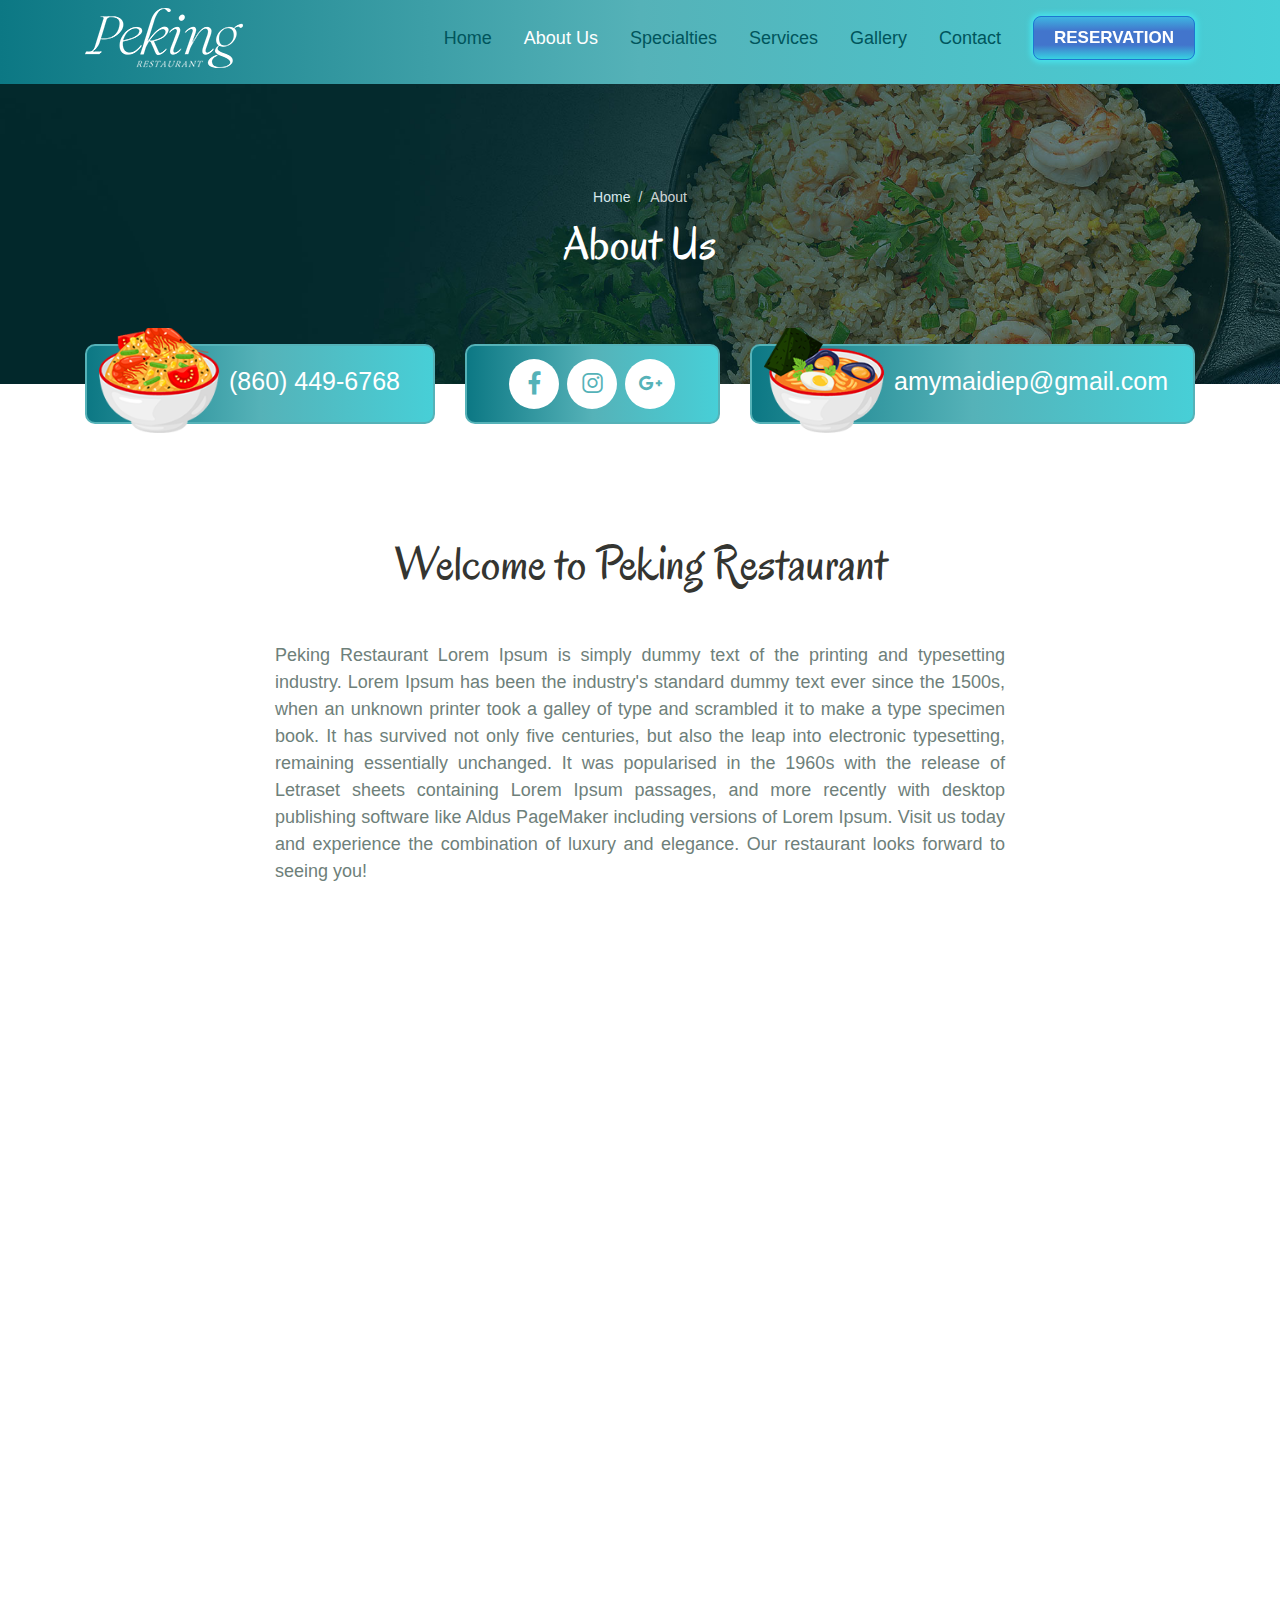
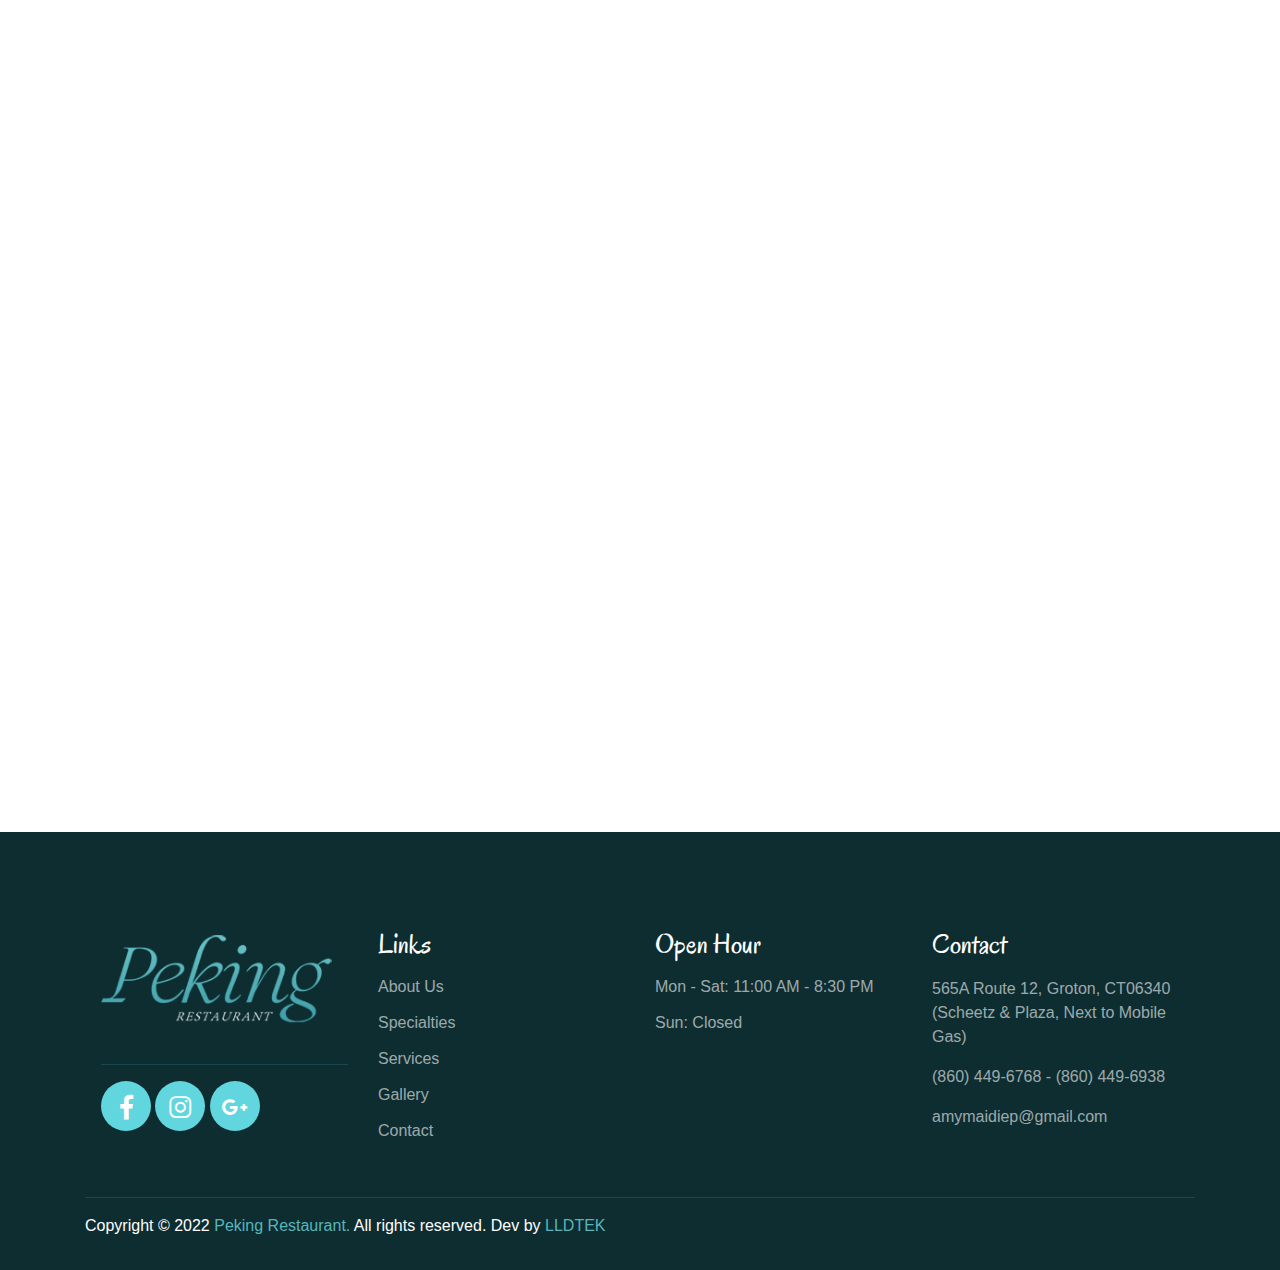
==== about.html @ 6c257a08 "asd" ====
<!DOCTYPE html>
<html lang="en">
<head>
  <meta charset="UTF-8">
  <meta name="viewport" content="width=device-width, initial-scale=1.0">

  <meta http-equiv="X-UA-Compatible" content="ie=edge">

  <meta name="copyright" content="MACode ID, https://macodeid.com/">

  <title>Peking Restaurant | About Us</title>

  <link rel="icon" href="img/favicon.ico">

  <link rel="stylesheet" href="css/maicons.css">

  <link rel="stylesheet" href="css/bootstrap.css">

  <link rel="stylesheet" href="vendor/owl-carousel/css/owl.carousel.css">

  <link rel="stylesheet" href="vendor/animate/animate.css">
  <link rel="stylesheet" href="css/hover.css">

  <link rel="stylesheet" href="css/theme.css">
  <link rel="preconnect" href="https://fonts.googleapis.com">
  <link rel="preconnect" href="https://fonts.gstatic.com" crossorigin>
  <link href="https://fonts.googleapis.com/css2?family=Oregano&display=swap" rel="stylesheet">
</head>
<body>

  <!-- Back to top button -->
  <div class="back-to-top"></div>

  <nav class="navbar navbar-expand-lg navbar-light shadow-sm pb-3">
    <div class="container">
      <a href="index.html"><img src="img/peking-restaurant-logo-white.png" alt="Peking Restaurant"></a>
      <a class="navbar-brand" href="index.html">
      </a>
    
      <button class="navbar-toggler" type="button" data-toggle="collapse" data-target="#navbarSupport" aria-controls="navbarSupport" aria-expanded="false" aria-label="Toggle navigation">
        <span class="navbar-toggler-icon"></span>
      </button>
    
      <div class="collapse navbar-collapse" id="navbarSupport">
        <ul class="navbar-nav ml-auto">
          <li class="nav-item">
            <a class="nav-link" href="index.html">Home</a>
          </li>
          <li class="nav-item active">
            <a class="nav-link" href="about.html">About Us</a>
          </li>
          <li class="nav-item">
            <a class="nav-link" href="specialties.html">Specialties</a>
          </li>
          <li class="nav-item">
            <a class="nav-link" href="services.html">Services</a>
          </li>
          <li class="nav-item">
            <a class="nav-link" href="gallery.html">Gallery</a>
          </li>
          <li class="nav-item">
            <a class="nav-link" href="contact.html">Contact</a>
          </li>
          <li class="nav-item">
            <a class="btn btn-primary ml-lg-3 btn-reservation hvr-wobble-horizontal" target=_blank href="https://www.lldtek.com/salon/appt/NDI4MzJ8cGVraW5nNTY1fENUXzA3NjQ5fDZkMTMyYmRmN2UxN2YzOTNlZGRhMjU0NjhmMDZjYzMy">Reservation</a>
          </li>
        </ul>
      </div> <!-- .navbar-collapse -->
    </div> <!-- .container -->
  </nav>

  <div class="page-banner overlay-dark bg-image" style="background-image: url(img/home/marvelous-nails-spa-banner-02.jpg);">
    <div class="banner-section">
      <div class="container text-center wow fadeInUp">
        <nav aria-label="Breadcrumb">
          <ol class="breadcrumb breadcrumb-dark bg-transparent justify-content-center py-0 mb-2">
            <li class="breadcrumb-item"><a href="index.html">Home</a></li>
            <li class="breadcrumb-item active" aria-current="page">About</li>
          </ol>
        </nav>
        <h1 class="font-weight-normal">About Us</h1>
      </div> <!-- .container -->
    </div> <!-- .banner-section -->
  </div> <!-- .page-banner -->

  <div class="bg-light">
    <div class="page-section py-3 mt-md-n5 custom-index">
      <div class="container p-3 p-md-0">
        <div class="row justify-content-center m-0">
          <div class="col-md-4 mb-3">
            <div class="card-service wow fadeInUp" style="visibility: visible; animation-name: fadeInUp;">
              <div class="circle-shape bg-green text-color no-background phone-circle">
                <!--<span class="mai-call"></span>-->
                <img src="img/home/icon-03.png" alt="">
              </div>
              <p>(860) 449-6768</p>
              <!--<div class="row">-->
              <!--<p>(860) 449-6768</p>-->
              <!--</div>-->
          
            </div>
          </div>
        
          <div class="col-md-3 social-media mb-3">
            <div class="card-service wow fadeInUp" style="visibility: visible; animation-name: fadeInUp;">
              <a href="https://www.facebook.com/pekingrestaurant06340" class="facebook" target="_blank">
                <div class="circle-shape bg-green text-color mr-2 mr-lg-2">
                  <span class="mai-logo-facebook-f"></span>
                </div>
              </a>
              <a href="https://www.instagram.com/peking_restaurant_06340/" class="instagram" target="_blank">
                <div class="circle-shape bg-green text-color mr-2 mr-lg-2">
                  <span class="mai-logo-instagram"></span>
                </div>
              </a>
              <a href="https://goo.gl/maps/7zcLcBK9V16VKU9q6" class="google" target="_blank">
                <div class="circle-shape bg-green text-color">
                  <span class="mai-logo-google"></span>
                </div>
              </a>
            </div>
          </div>
          <div class="col-md-5 mb-3">
            <div class="card-service wow fadeInUp" style="visibility: visible; animation-name: fadeInUp;">
              <div class="circle-shape bg-green text-color no-background email-circle">
                <!--<span class="mai-mail"></span>-->
                <img src="img/home/icon-05.png" alt="">
              </div>
              <p>amymaidiep@gmail.com</p>
            </div>
          </div>
        </div>
      </div>
    </div>
  
    <div class="page-section">
      <div class="container">
        <div class="row justify-content-center">
          <div class="col-lg-8 wow fadeInUp">
            <h1 class="text-center mb-5">Welcome to Peking Restaurant</h1>
            <div class="text-lg">
              <p class="text-grey mb-4 text-justify">
                Peking Restaurant Lorem Ipsum is simply dummy text of the printing and typesetting industry. Lorem Ipsum has been the industry's standard dummy text ever since the 1500s, when an unknown printer took a galley of type and scrambled it to make a type specimen book. It has survived not only five centuries, but also the leap into electronic typesetting, remaining essentially unchanged. It was popularised in the 1960s with the release of Letraset sheets containing Lorem Ipsum passages, and more recently with desktop publishing software like Aldus PageMaker including versions of Lorem Ipsum.
  
                Visit us today and experience the combination of luxury and elegance. Our restaurant looks forward to seeing you!
              </p>
            </div>
          </div>
          <div class="col-lg-10 mt-5">
            <h1 class="text-center wow fadeInUp">Specialties</h1>
            <img class="m-auto d-block wow fadeInUp" src="img/bg-floral-title.png" alt="">
            <div class="row justify-content-center mt-4">
              <div class="col-md-6 col-lg-4 py-3 wow zoomIn">
                <div class="card-doctor">
                  <div class="header">
                    <img src="img/home/peking-restaurant-specialties-01.jpg" alt="Peking Restaurant 09">
                    <div class="meta">
                      <a target=_blank href="https://www.facebook.com/pekingrestaurant06340"><span class="mai-logo-facebook-f"></span></a>
                      <a target=_blank href="https://www.instagram.com/peking_restaurant_06340/"><span class="mai-logo-instagram"></span></a>
                      <a target=_blank href="https://goo.gl/maps/7zcLcBK9V16VKU9q6"><span class="mai-logo-google"></span></a>
                    </div>
                  </div>
                </div>
              </div>
              <div class="col-md-6 col-lg-4 py-3 wow zoomIn">
                <div class="card-doctor">
                  <div class="header">
                    <img src="img/home/peking-restaurant-specialties-02.jpg" alt="Peking Restaurant 09">
                    <div class="meta">
                      <a target=_blank href="https://www.facebook.com/pekingrestaurant06340"><span class="mai-logo-facebook-f"></span></a>
                      <a target=_blank href="https://www.instagram.com/peking_restaurant_06340/"><span class="mai-logo-instagram"></span></a>
                      <a target=_blank href="https://goo.gl/maps/7zcLcBK9V16VKU9q6"><span class="mai-logo-google"></span></a>
                    </div>
                  </div>
                </div>
              </div>
              <div class="col-md-6 col-lg-4 py-3 wow zoomIn">
                <div class="card-doctor">
                  <div class="header">
                    <img src="img/home/peking-restaurant-specialties-03.jpg" alt="Peking Restaurant 09">
                    <div class="meta">
                      <a target=_blank href="https://www.facebook.com/pekingrestaurant06340"><span class="mai-logo-facebook-f"></span></a>
                      <a target=_blank href="https://www.instagram.com/peking_restaurant_06340/"><span class="mai-logo-instagram"></span></a>
                      <a target=_blank href="https://goo.gl/maps/7zcLcBK9V16VKU9q6"><span class="mai-logo-google"></span></a>
                    </div>
                  </div>
                </div>
              </div>
              <div class="col-md-6 col-lg-4 wow zoomIn">
                <div class="card-doctor">
                  <div class="header">
                    <img src="img/home/peking-restaurant-specialties-04.jpg" alt="Peking Restaurant">
                    <div class="meta">
                      <a target=_blank href="https://www.facebook.com/pekingrestaurant06340"><span class="mai-logo-facebook-f"></span></a>
                      <a target=_blank href="https://www.instagram.com/peking_restaurant_06340/"><span class="mai-logo-instagram"></span></a>
                      <a target=_blank href="https://goo.gl/maps/7zcLcBK9V16VKU9q6"><span class="mai-logo-google"></span></a>
                    </div>
                  </div>
                </div>
              </div>
              <div class="col-md-6 col-lg-4 wow zoomIn">
                <div class="card-doctor">
                  <div class="header">
                    <img src="img/home/peking-restaurant-specialties-05.jpg" alt="Peking Restaurant">
                    <div class="meta">
                      <a target=_blank href="https://www.facebook.com/pekingrestaurant06340"><span class="mai-logo-facebook-f"></span></a>
                      <a target=_blank href="https://www.instagram.com/peking_restaurant_06340/"><span class="mai-logo-instagram"></span></a>
                      <a target=_blank href="https://goo.gl/maps/7zcLcBK9V16VKU9q6"><span class="mai-logo-google"></span></a>
                    </div>
                  </div>
                </div>
              </div>
              <div class="col-md-6 col-lg-4 wow zoomIn">
                <div class="card-doctor">
                  <div class="header">
                    <img src="img/home/peking-restaurant-specialties-06.jpg" alt="Peking Restaurant">
                    <div class="meta">
                      <a target=_blank href="https://www.facebook.com/pekingrestaurant06340"><span class="mai-logo-facebook-f"></span></a>
                      <a target=_blank href="https://www.instagram.com/peking_restaurant_06340/"><span class="mai-logo-instagram"></span></a>
                      <a target=_blank href="https://goo.gl/maps/7zcLcBK9V16VKU9q6"><span class="mai-logo-google"></span></a>
                    </div>
                  </div>
                </div>
              </div>
            
              <div class="col-md-6 col-lg-4 wow zoomIn">
                <div class="card-doctor">
                  <div class="header">
                    <img src="img/home/peking-restaurant-specialties-07.jpg" alt="Peking Restaurant">
                    <div class="meta">
                      <a target=_blank href="https://www.facebook.com/pekingrestaurant06340"><span class="mai-logo-facebook-f"></span></a>
                      <a target=_blank href="https://www.instagram.com/peking_restaurant_06340/"><span class="mai-logo-instagram"></span></a>
                      <a target=_blank href="https://goo.gl/maps/7zcLcBK9V16VKU9q6"><span class="mai-logo-google"></span></a>
                    </div>
                  </div>
                </div>
              </div>
            
              <div class="col-md-6 col-lg-4 wow zoomIn">
                <div class="card-doctor">
                  <div class="header">
                    <img src="img/home/peking-restaurant-specialties-08.jpg" alt="Peking Restaurant">
                    <div class="meta">
                      <a target=_blank href="https://www.facebook.com/pekingrestaurant06340"><span class="mai-logo-facebook-f"></span></a>
                      <a target=_blank href="https://www.instagram.com/peking_restaurant_06340/"><span class="mai-logo-instagram"></span></a>
                      <a target=_blank href="https://goo.gl/maps/7zcLcBK9V16VKU9q6"><span class="mai-logo-google"></span></a>
                    </div>
                  </div>
                </div>
              </div>
            
              <div class="col-md-6 col-lg-4 wow zoomIn">
                <div class="card-doctor">
                  <div class="header">
                    <img src="img/home/peking-restaurant-specialties-09.jpg" alt="Peking Restaurant">
                    <div class="meta">
                      <a target=_blank href="https://www.facebook.com/pekingrestaurant06340"><span class="mai-logo-facebook-f"></span></a>
                      <a target=_blank href="https://www.instagram.com/peking_restaurant_06340/"><span class="mai-logo-instagram"></span></a>
                      <a target=_blank href="https://goo.gl/maps/7zcLcBK9V16VKU9q6"><span class="mai-logo-google"></span></a>
                    </div>
                  </div>
                </div>
              </div>
          
          
            </div>
          </div>
        </div>
      </div>
    </div>
  </div>


  <footer class="page-footer">
    <div class="container">
      <div class="row px-md-3">
        <div class="col-sm-6 col-lg-3 py-3">
          <ul class="footer-menu">
            <li><a href="index.html">
              <img src="img/peking-restaurant-logo.png" alt="Peking Restaurant" class="margin-bottom pr-3"></a></li>
            <hr>
            <div class="footer-sosmed mt-3">
              <a target=_blank href="https://www.facebook.com/pekingrestaurant06340"><span class="mai-logo-facebook-f"></span></a>
              <a target=_blank href="https://www.instagram.com/peking_restaurant_06340/"><span class="mai-logo-instagram"></span></a>
              <a target=_blank href="https://goo.gl/maps/7zcLcBK9V16VKU9q6"><span class="mai-logo-google"></span></a>
            </div>
          </ul>
        </div>
        <div class="col-sm-6 col-lg-3 py-3">
          <h3>Links</h3>
          <ul class="footer-menu">
            <li><a target=_blank href="about.html">About Us</a></li>
            <li><a target=_blank href="specialties.html">Specialties</a></li>
            <li><a target=_blank href="services.html">Services</a></li>
            <li><a target=_blank href="gallery.html">Gallery</a></li>
            <li><a target=_blank href="contact.html">Contact</a></li>
          </ul>
        </div>
        <div class="col-sm-6 col-lg-3 py-3">
          <h3>Open Hour</h3>
          <ul class="footer-menu">
            <li><a href="#">Mon - Sat: 11:00 AM - 8:30 PM</a></li>
            <li><a href="#">Sun: Closed</a></li>
          </ul>
        </div>
        <div class="col-sm-6 col-lg-3 py-3">
          <h3>Contact</h3>
          <p class="footer-link mt-2">565A Route 12, Groton, CT06340 (Scheetz & Plaza, Next to Mobile Gas)</p>
          <a href="tel:+19494469353" class="footer-link">(860) 449-6768 - (860) 449-6938</a>
          <a href="mailto:bhien124@yahoo.com" class="footer-link">amymaidiep@gmail.com</a>
      
      
        </div>
      </div>
    
      <hr>
      <p id="copyright">Copyright &copy; 2022 <a href="index.html" target="_blank">Peking Restaurant. </a> All rights reserved. Dev by <a href="https://www.lldtek.com/" target="_blank">LLDTEK</a> </p>
    </div>
  </footer>

<script src="js/jquery-3.5.1.min.js"></script>

<script src="js/bootstrap.bundle.min.js"></script>

<script src="vendor/owl-carousel/js/owl.carousel.min.js"></script>

<script src="vendor/wow/wow.min.js"></script>

<script src="js/theme.js"></script>
  
</body>
</html>
---- css/maicons.css ----
@font-face {
  font-family: 'maicons';
  src:  url('../fonts/maicons.eot?c9nlkl');
  src:  url('../fonts/maicons.eot?c9nlkl#iefix') format('embedded-opentype'),
    url('../fonts/maicons.ttf?c9nlkl') format('truetype'),
    url('../fonts/maicons.woff?c9nlkl') format('woff'),
    url('../fonts/maicons.svg?c9nlkl#maicons') format('svg');
  font-weight: normal;
  font-style: normal;
  font-display: block;
}

[class^="mai-"], [class*=" mai-"] {
  /* use !important to prevent issues with browser extensions that change fonts */
  font-family: 'maicons' !important;
  speak: none;
  font-style: normal;
  font-weight: normal;
  font-variant: normal;
  text-transform: none;
  line-height: 1;

  /* Better Font Rendering =========== */
  -webkit-font-smoothing: antialiased;
  -moz-osx-font-smoothing: grayscale;
}

.mai-add:before {
  content: "\e900";
}
.mai-add-circle:before {
  content: "\e901";
}
.mai-add-circle-outline:before {
  content: "\e902";
}
.mai-airplane:before {
  content: "\e903";
}
.mai-airplane-outline:before {
  content: "\e904";
}
.mai-alarm:before {
  content: "\e905";
}
.mai-alarm-outline:before {
  content: "\e906";
}
.mai-albums:before {
  content: "\e907";
}
.mai-albums-outline:before {
  content: "\e908";
}
.mai-alert:before {
  content: "\e909";
}
.mai-alert-circle:before {
  content: "\e90a";
}
.mai-alert-circle-outline:before {
  content: "\e90b";
}
.mai-analytics:before {
  content: "\e90c";
}
.mai-analytics-outline:before {
  content: "\e90d";
}
.mai-aperture:before {
  content: "\e90e";
}
.mai-aperture-outline:before {
  content: "\e90f";
}
.mai-apps:before {
  content: "\e910";
}
.mai-apps-outline:before {
  content: "\e911";
}
.mai-archive:before {
  content: "\e912";
}
.mai-archive-outline:before {
  content: "\e913";
}
.mai-arrow-back:before {
  content: "\e914";
}
.mai-arrow-back-circle:before {
  content: "\e915";
}
.mai-arrow-back-circle-outline:before {
  content: "\e916";
}
.mai-arrow-down:before {
  content: "\e917";
}
.mai-arrow-down-circle:before {
  content: "\e918";
}
.mai-arrow-down-circle-outline:before {
  content: "\e919";
}
.mai-arrow-forward:before {
  content: "\e91a";
}
.mai-arrow-forward-circle:before {
  content: "\e91b";
}
.mai-arrow-forward-circle-outline:before {
  content: "\e91c";
}
.mai-arrow-redo:before {
  content: "\e91d";
}
.mai-arrow-redo-circle:before {
  content: "\e91e";
}
.mai-arrow-redo-circle-outline:before {
  content: "\e91f";
}
.mai-arrow-redo-outline:before {
  content: "\e920";
}
.mai-arrow-undo:before {
  content: "\e921";
}
.mai-arrow-undo-circle:before {
  content: "\e922";
}
.mai-arrow-undo-circle-outline:before {
  content: "\e923";
}
.mai-arrow-undo-outline:before {
  content: "\e924";
}
.mai-arrow-up:before {
  content: "\e925";
}
.mai-arrow-up-circle:before {
  content: "\e926";
}
.mai-arrow-up-circle-outline:before {
  content: "\e927";
}
.mai-at:before {
  content: "\e928";
}
.mai-at-circle:before {
  content: "\e929";
}
.mai-at-circle-outline:before {
  content: "\e92a";
}
.mai-attach:before {
  content: "\e92b";
}
.mai-attach-outline:before {
  content: "\e92c";
}
.mai-backspace:before {
  content: "\e92d";
}
.mai-backspace-outline:before {
  content: "\e92e";
}
.mai-bandage:before {
  content: "\e92f";
}
.mai-bandage-outline:before {
  content: "\e930";
}
.mai-bar-chart:before {
  content: "\e932";
}
.mai-bar-chart-outline:before {
  content: "\e933";
}
.mai-barbell:before {
  content: "\e931";
}
.mai-barcode:before {
  content: "\e934";
}
.mai-barcode-outline:before {
  content: "\e935";
}
.mai-baseball:before {
  content: "\e936";
}
.mai-baseball-outline:before {
  content: "\e937";
}
.mai-basket:before {
  content: "\e938";
}
.mai-basket-outline:before {
  content: "\e93b";
}
.mai-basketball:before {
  content: "\e939";
}
.mai-basketball-outline:before {
  content: "\e93a";
}
.mai-battery-charging:before {
  content: "\e93c";
}
.mai-battery-dead:before {
  content: "\e93d";
}
.mai-battery-full:before {
  content: "\e93e";
}
.mai-battery-half:before {
  content: "\e93f";
}
.mai-beaker:before {
  content: "\e940";
}
.mai-beaker-outline:before {
  content: "\e941";
}
.mai-bed:before {
  content: "\e942";
}
.mai-bed-outline:before {
  content: "\e943";
}
.mai-beer:before {
  content: "\e944";
}
.mai-beer-outline:before {
  content: "\e945";
}
.mai-bicycle:before {
  content: "\e946";
}
.mai-bluetooth:before {
  content: "\e947";
}
.mai-boat:before {
  content: "\e948";
}
.mai-boat-outline:before {
  content: "\e949";
}
.mai-body:before {
  content: "\e94a";
}
.mai-body-outline:before {
  content: "\e94b";
}
.mai-bonfire:before {
  content: "\e94c";
}
.mai-bonfire-outline:before {
  content: "\e94d";
}
.mai-book:before {
  content: "\e94e";
}
.mai-book-outline:before {
  content: "\e953";
}
.mai-bookmark:before {
  content: "\e94f";
}
.mai-bookmark-outline:before {
  content: "\e950";
}
.mai-bookmarks:before {
  content: "\e951";
}
.mai-bookmarks-outline:before {
  content: "\e952";
}
.mai-briefcase:before {
  content: "\e954";
}
.mai-briefcase-outline:before {
  content: "\e955";
}
.mai-browsers:before {
  content: "\e956";
}
.mai-browsers-outline:before {
  content: "\e957";
}
.mai-brush:before {
  content: "\e958";
}
.mai-brush-outline:before {
  content: "\e959";
}
.mai-bug:before {
  content: "\e95a";
}
.mai-bug-outline:before {
  content: "\e95b";
}
.mai-build:before {
  content: "\e95c";
}
.mai-build-outline:before {
  content: "\e95d";
}
.mai-bulb:before {
  content: "\e95e";
}
.mai-bulb-outline:before {
  content: "\e95f";
}
.mai-bus:before {
  content: "\e960";
}
.mai-bus-outline:before {
  content: "\e963";
}
.mai-business:before {
  content: "\e961";
}
.mai-business-outline:before {
  content: "\e962";
}
.mai-cafe:before {
  content: "\e964";
}
.mai-cafe-outline:before {
  content: "\e965";
}
.mai-calculator:before {
  content: "\e966";
}
.mai-calculator-outline:before {
  content: "\e967";
}
.mai-calendar:before {
  content: "\e968";
}
.mai-calendar-outline:before {
  content: "\e969";
}
.mai-call:before {
  content: "\e96a";
}
.mai-call-outline:before {
  content: "\e96b";
}
.mai-camera:before {
  content: "\e96c";
}
.mai-camera-outline:before {
  content: "\e96d";
}
.mai-camera-reverse:before {
  content: "\e96e";
}
.mai-camera-reverse-outline:before {
  content: "\e96f";
}
.mai-car:before {
  content: "\e970";
}
.mai-car-outline:before {
  content: "\e97f";
}
.mai-car-sport:before {
  content: "\e980";
}
.mai-car-sport-outline:before {
  content: "\e981";
}
.mai-card:before {
  content: "\e971";
}
.mai-card-outline:before {
  content: "\e972";
}
.mai-caret-back:before {
  content: "\e973";
}
.mai-caret-back-circle:before {
  content: "\e974";
}
.mai-caret-back-circle-outline:before {
  content: "\e975";
}
.mai-caret-down:before {
  content: "\e976";
}
.mai-caret-down-circle:before {
  content: "\e977";
}
.mai-caret-down-circle-outline:before {
  content: "\e978";
}
.mai-caret-forward:before {
  content: "\e979";
}
.mai-caret-forward-circle:before {
  content: "\e97a";
}
.mai-caret-forward-circle-outline:before {
  content: "\e97b";
}
.mai-caret-up:before {
  content: "\e97c";
}
.mai-caret-up-circle:before {
  content: "\e97d";
}
.mai-caret-up-circle-outline:before {
  content: "\e97e";
}
.mai-cart:before {
  content: "\e982";
}
.mai-cart-outline:before {
  content: "\e983";
}
.mai-cash:before {
  content: "\e984";
}
.mai-cash-outline:before {
  content: "\e985";
}
.mai-chatbox:before {
  content: "\e986";
}
.mai-chatbox-ellipses:before {
  content: "\e987";
}
.mai-chatbox-ellipses-outline:before {
  content: "\e988";
}
.mai-chatbox-outline:before {
  content: "\e989";
}
.mai-chatbubble:before {
  content: "\e98a";
}
.mai-chatbubble-ellipses:before {
  content: "\e98b";
}
.mai-chatbubble-ellipses-outline:before {
  content: "\e98c";
}
.mai-chatbubble-outline:before {
  content: "\e98d";
}
.mai-chatbubbles:before {
  content: "\e98e";
}
.mai-chatbubbles-outline:before {
  content: "\e98f";
}
.mai-checkbox:before {
  content: "\e990";
}
.mai-checkbox-outline:before {
  content: "\e991";
}
.mai-checkmark:before {
  content: "\e992";
}
.mai-checkmark-circle:before {
  content: "\e993";
}
.mai-checkmark-circle-outline:before {
  content: "\e994";
}
.mai-checkmark-done:before {
  content: "\e995";
}
.mai-checkmark-done-circle:before {
  content: "\e996";
}
.mai-checkmark-done-circle-outline:before {
  content: "\e997";
}
.mai-chevron-back:before {
  content: "\e998";
}
.mai-chevron-back-circle:before {
  content: "\e999";
}
.mai-chevron-back-circle-outline:before {
  content: "\e99a";
}
.mai-chevron-down:before {
  content: "\e99b";
}
.mai-chevron-down-circle:before {
  content: "\e99c";
}
.mai-chevron-down-circle-outline:before {
  content: "\e99d";
}
.mai-chevron-forward:before {
  content: "\e99e";
}
.mai-chevron-forward-circle:before {
  content: "\e99f";
}
.mai-chevron-forward-circle-outline:before {
  content: "\e9a0";
}
.mai-chevron-up:before {
  content: "\e9a1";
}
.mai-chevron-up-circle:before {
  content: "\e9a2";
}
.mai-chevron-up-circle-outline:before {
  content: "\e9a3";
}
.mai-clipboard:before {
  content: "\e9a4";
}
.mai-clipboard-outline:before {
  content: "\e9a5";
}
.mai-close:before {
  content: "\e9a6";
}
.mai-close-circle:before {
  content: "\e9a7";
}
.mai-close-circle-outline:before {
  content: "\e9a8";
}
.mai-cloud:before {
  content: "\e9a9";
}
.mai-cloud-circle:before {
  content: "\e9aa";
}
.mai-cloud-circle-outline:before {
  content: "\e9ab";
}
.mai-cloud-done:before {
  content: "\e9ac";
}
.mai-cloud-done-outline:before {
  content: "\e9ad";
}
.mai-cloud-download:before {
  content: "\e9ae";
}
.mai-cloud-download-outline:before {
  content: "\e9af";
}
.mai-cloud-offline:before {
  content: "\e9b0";
}
.mai-cloud-offline-outline:before {
  content: "\e9b1";
}
.mai-cloud-outline:before {
  content: "\e9b2";
}
.mai-cloud-upload:before {
  content: "\e9b3";
}
.mai-cloud-upload-outline:before {
  content: "\e9b4";
}
.mai-cloudy:before {
  content: "\e9b5";
}
.mai-cloudy-night:before {
  content: "\e9b6";
}
.mai-cloudy-night-outline:before {
  content: "\e9b7";
}
.mai-cloudy-outline:before {
  content: "\e9b8";
}
.mai-code:before {
  content: "\e9b9";
}
.mai-code-download:before {
  content: "\e9ba";
}
.mai-code-slash:before {
  content: "\e9bb";
}
.mai-code-working:before {
  content: "\e9bc";
}
.mai-cog:before {
  content: "\e9bd";
}
.mai-color-fill:before {
  content: "\e9be";
}
.mai-color-fill-outline:before {
  content: "\e9bf";
}
.mai-color-filter:before {
  content: "\e9c0";
}
.mai-color-filter-outline:before {
  content: "\e9c1";
}
.mai-color-palette:before {
  content: "\e9c2";
}
.mai-color-palette-outline:before {
  content: "\e9c3";
}
.mai-color-wand:before {
  content: "\e9c4";
}
.mai-color-wand-outline:before {
  content: "\e9c5";
}
.mai-compass:before {
  content: "\e9c6";
}
.mai-compass-outline:before {
  content: "\e9c7";
}
.mai-construct:before {
  content: "\e9c8";
}
.mai-construct-outline:before {
  content: "\e9c9";
}
.mai-contract:before {
  content: "\e9ca";
}
.mai-contrast:before {
  content: "\e9cb";
}
.mai-copy:before {
  content: "\e9cc";
}
.mai-copy-outline:before {
  content: "\e9cd";
}
.mai-create:before {
  content: "\e9ce";
}
.mai-create-outline:before {
  content: "\e9cf";
}
.mai-crop:before {
  content: "\e9d0";
}
.mai-cube:before {
  content: "\e9d1";
}
.mai-cube-outline:before {
  content: "\e9d2";
}
.mai-cut:before {
  content: "\e9d3";
}
.mai-desktop:before {
  content: "\e9d4";
}
.mai-desktop-outline:before {
  content: "\e9d5";
}
.mai-disc:before {
  content: "\e9d6";
}
.mai-disc-outline:before {
  content: "\e9d7";
}
.mai-document:before {
  content: "\e9d8";
}
.mai-document-outline:before {
  content: "\e9d9";
}
.mai-document-text:before {
  content: "\e9dc";
}
.mai-document-text-outline:before {
  content: "\e9dd";
}
.mai-documents:before {
  content: "\e9da";
}
.mai-documents-outline:before {
  content: "\e9db";
}
.mai-download:before {
  content: "\e9de";
}
.mai-download-outline:before {
  content: "\e9df";
}
.mai-duplicate:before {
  content: "\e9e0";
}
.mai-duplicate-outline:before {
  content: "\e9e1";
}
.mai-ear:before {
  content: "\e9e2";
}
.mai-ear-outline:before {
  content: "\e9e3";
}
.mai-earth:before {
  content: "\e9e4";
}
.mai-earth-outline:before {
  content: "\e9e5";
}
.mai-easel:before {
  content: "\e9e6";
}
.mai-easel-outline:before {
  content: "\e9e7";
}
.mai-egg:before {
  content: "\e9e8";
}
.mai-egg-outline:before {
  content: "\e9e9";
}
.mai-ellipse:before {
  content: "\e9ea";
}
.mai-ellipse-outline:before {
  content: "\e9eb";
}
.mai-ellipsis-horizontal:before {
  content: "\e9ec";
}
.mai-ellipsis-horizontal-circle:before {
  content: "\e9ed";
}
.mai-ellipsis-vertical:before {
  content: "\e9ee";
}
.mai-ellipsis-vertical-circle:before {
  content: "\e9ef";
}
.mai-enter:before {
  content: "\e9f0";
}
.mai-enter-outline:before {
  content: "\e9f1";
}
.mai-exit:before {
  content: "\e9f2";
}
.mai-exit-outline:before {
  content: "\e9f3";
}
.mai-expand:before {
  content: "\e9f4";
}
.mai-eye:before {
  content: "\e9f5";
}
.mai-eye-off:before {
  content: "\e9f8";
}
.mai-eye-off-outline:before {
  content: "\e9f9";
}
.mai-eye-outline:before {
  content: "\e9fa";
}
.mai-eyedrop:before {
  content: "\e9f6";
}
.mai-eyedrop-outline:before {
  content: "\e9f7";
}
.mai-fast-food:before {
  content: "\e9fb";
}
.mai-fast-food-outline:before {
  content: "\e9fc";
}
.mai-female:before {
  content: "\e9fd";
}
.mai-file-tray:before {
  content: "\e9fe";
}
.mai-file-tray-full:before {
  content: "\e9ff";
}
.mai-file-tray-full-outline:before {
  content: "\ea00";
}
.mai-file-tray-outline:before {
  content: "\ea01";
}
.mai-film:before {
  content: "\ea02";
}
.mai-film-outline:before {
  content: "\ea03";
}
.mai-filter:before {
  content: "\ea04";
}
.mai-finger-print:before {
  content: "\ea05";
}
.mai-fitness:before {
  content: "\ea06";
}
.mai-fitness-outline:before {
  content: "\ea07";
}
.mai-flag:before {
  content: "\ea08";
}
.mai-flag-outline:before {
  content: "\ea09";
}
.mai-flame:before {
  content: "\ea0a";
}
.mai-flame-outline:before {
  content: "\ea0b";
}
.mai-flash:before {
  content: "\ea0c";
}
.mai-flash-off:before {
  content: "\ea0f";
}
.mai-flash-off-outline:before {
  content: "\ea10";
}
.mai-flash-outline:before {
  content: "\ea11";
}
.mai-flashlight:before {
  content: "\ea0d";
}
.mai-flashlight-outline:before {
  content: "\ea0e";
}
.mai-flask:before {
  content: "\ea12";
}
.mai-flask-outline:before {
  content: "\ea13";
}
.mai-flower:before {
  content: "\ea14";
}
.mai-flower-outline:before {
  content: "\ea15";
}
.mai-folder:before {
  content: "\ea16";
}
.mai-folder-open:before {
  content: "\ea17";
}
.mai-folder-open-outline:before {
  content: "\ea18";
}
.mai-folder-outline:before {
  content: "\ea19";
}
.mai-football:before {
  content: "\ea1a";
}
.mai-football-outline:before {
  content: "\ea1b";
}
.mai-funnel:before {
  content: "\ea1c";
}
.mai-funnel-outline:before {
  content: "\ea1d";
}
.mai-game-controller:before {
  content: "\ea1e";
}
.mai-game-controller-outline:before {
  content: "\ea1f";
}
.mai-gift:before {
  content: "\ea20";
}
.mai-gift-outline:before {
  content: "\ea21";
}
.mai-git-branch:before {
  content: "\ea22";
}
.mai-git-commit:before {
  content: "\ea23";
}
.mai-git-compare:before {
  content: "\ea24";
}
.mai-git-merge:before {
  content: "\ea25";
}
.mai-git-network:before {
  content: "\ea26";
}
.mai-git-pull-request:before {
  content: "\ea27";
}
.mai-glasses:before {
  content: "\ea28";
}
.mai-glasses-outline:before {
  content: "\ea29";
}
.mai-globe:before {
  content: "\ea2a";
}
.mai-globe-outline:before {
  content: "\ea2b";
}
.mai-golf:before {
  content: "\ea2c";
}
.mai-golf-outline:before {
  content: "\ea2d";
}
.mai-grid:before {
  content: "\ea2e";
}
.mai-grid-outline:before {
  content: "\ea2f";
}
.mai-hammer:before {
  content: "\ea30";
}
.mai-hammer-outline:before {
  content: "\ea31";
}
.mai-hand-left:before {
  content: "\ea32";
}
.mai-hand-left-outline:before {
  content: "\ea33";
}
.mai-hand-right:before {
  content: "\ea34";
}
.mai-hand-right-outline:before {
  content: "\ea35";
}
.mai-happy:before {
  content: "\ea36";
}
.mai-happy-outline:before {
  content: "\ea37";
}
.mai-hardware-chip:before {
  content: "\ea38";
}
.mai-hardware-chip-outline:before {
  content: "\ea39";
}
.mai-headset:before {
  content: "\ea3a";
}
.mai-headset-outline:before {
  content: "\ea3b";
}
.mai-heart:before {
  content: "\ea3c";
}
.mai-heart-circle:before {
  content: "\ea3d";
}
.mai-heart-circle-outline:before {
  content: "\ea3e";
}
.mai-heart-dislike:before {
  content: "\ea3f";
}
.mai-heart-dislike-circle:before {
  content: "\ea40";
}
.mai-heart-dislike-circle-outline:before {
  content: "\ea41";
}
.mai-heart-dislike-outline:before {
  content: "\ea42";
}
.mai-heart-half:before {
  content: "\ea43";
}
.mai-heart-half-outline:before {
  content: "\ea44";
}
.mai-heart-outline:before {
  content: "\ea45";
}
.mai-help:before {
  content: "\ea46";
}
.mai-help-buoy:before {
  content: "\ea47";
}
.mai-help-buoy-outline:before {
  content: "\ea48";
}
.mai-help-circle:before {
  content: "\ea49";
}
.mai-help-circle-outline:before {
  content: "\ea4a";
}
.mai-home:before {
  content: "\ea4b";
}
.mai-home-outline:before {
  content: "\ea4c";
}
.mai-hourglass:before {
  content: "\ea4d";
}
.mai-hourglass-outline:before {
  content: "\ea4e";
}
.mai-ice-cream:before {
  content: "\ea4f";
}
.mai-ice-cream-outline:before {
  content: "\ea50";
}
.mai-image:before {
  content: "\ea51";
}
.mai-image-outline:before {
  content: "\ea52";
}
.mai-images:before {
  content: "\ea53";
}
.mai-images-outline:before {
  content: "\ea54";
}
.mai-infinite:before {
  content: "\ea55";
}
.mai-information:before {
  content: "\ea56";
}
.mai-information-circle:before {
  content: "\ea57";
}
.mai-information-circle-outline:before {
  content: "\ea58";
}
.mai-journal:before {
  content: "\ea59";
}
.mai-journal-outline:before {
  content: "\ea5a";
}
.mai-key:before {
  content: "\ea5b";
}
.mai-key-outline:before {
  content: "\ea5c";
}
.mai-keypad:before {
  content: "\ea5d";
}
.mai-keypad-outline:before {
  content: "\ea5e";
}
.mai-language:before {
  content: "\ea5f";
}
.mai-laptop:before {
  content: "\ea60";
}
.mai-laptop-outline:before {
  content: "\ea61";
}
.mai-layers:before {
  content: "\ea62";
}
.mai-layers-outline:before {
  content: "\ea63";
}
.mai-leaf:before {
  content: "\ea64";
}
.mai-leaf-outline:before {
  content: "\ea65";
}
.mai-library:before {
  content: "\ea66";
}
.mai-library-outline:before {
  content: "\ea67";
}
.mai-link:before {
  content: "\ea68";
}
.mai-list:before {
  content: "\ea69";
}
.mai-list-circle:before {
  content: "\ea6a";
}
.mai-list-circle-outline:before {
  content: "\ea6b";
}
.mai-locate:before {
  content: "\ea6c";
}
.mai-location:before {
  content: "\ea6d";
}
.mai-location-outline:before {
  content: "\ea6e";
}
.mai-lock-closed:before {
  content: "\ea6f";
}
.mai-lock-closed-outline:before {
  content: "\ea70";
}
.mai-lock-open:before {
  content: "\ea71";
}
.mai-lock-open-outline:before {
  content: "\ea72";
}
.mai-log-in:before {
  content: "\ea73";
}
.mai-log-in-outline:before {
  content: "\ea74";
}
.mai-log-out:before {
  content: "\ea75";
}
.mai-log-out-outline:before {
  content: "\ea76";
}
.mai-logo-500px:before {
  content: "\ea8e";
}
.mai-logo-accessible-icon:before {
  content: "\eaef";
}
.mai-logo-accusoft:before {
  content: "\eba2";
}
.mai-logo-algolia:before {
  content: "\eba3";
}
.mai-logo-alipay:before {
  content: "\eba4";
}
.mai-logo-amazon:before {
  content: "\eba5";
}
.mai-logo-amplify:before {
  content: "\eba6";
}
.mai-logo-android:before {
  content: "\eba7";
}
.mai-logo-angular:before {
  content: "\eba8";
}
.mai-logo-apple:before {
  content: "\eba9";
}
.mai-logo-apple-appstore:before {
  content: "\ebaa";
}
.mai-logo-aws:before {
  content: "\ebab";
}
.mai-logo-behance:before {
  content: "\ebac";
}
.mai-logo-bitbucket:before {
  content: "\ebad";
}
.mai-logo-bitcoin:before {
  content: "\ebae";
}
.mai-logo-blackberry:before {
  content: "\ebaf";
}
.mai-logo-blogger:before {
  content: "\ebb0";
}
.mai-logo-buffer:before {
  content: "\ebb1";
}
.mai-logo-buysellads:before {
  content: "\ebb2";
}
.mai-logo-capacitor:before {
  content: "\ebb3";
}
.mai-logo-cc-amazon-pay:before {
  content: "\ebb4";
}
.mai-logo-cc-amex:before {
  content: "\ebb5";
}
.mai-logo-cc-apple-pay:before {
  content: "\ebb6";
}
.mai-logo-cc-diners-club:before {
  content: "\ebb7";
}
.mai-logo-cc-discover:before {
  content: "\ebb8";
}
.mai-logo-cc-jcb:before {
  content: "\ebb9";
}
.mai-logo-cc-mastercard:before {
  content: "\ebba";
}
.mai-logo-cc-paypal:before {
  content: "\ebbb";
}
.mai-logo-cc-stripe:before {
  content: "\ebbc";
}
.mai-logo-cc-visa:before {
  content: "\ebbd";
}
.mai-logo-chrome:before {
  content: "\ebbe";
}
.mai-logo-closed-captioning:before {
  content: "\ebbf";
}
.mai-logo-codepen:before {
  content: "\ebc0";
}
.mai-logo-cpanel:before {
  content: "\ebc1";
}
.mai-logo-creative-commons:before {
  content: "\ebc2";
}
.mai-logo-css3:before {
  content: "\ebc3";
}
.mai-logo-cuttlefish:before {
  content: "\ebc4";
}
.mai-logo-d-and-d:before {
  content: "\ebc5";
}
.mai-logo-dashcube:before {
  content: "\ebc6";
}
.mai-logo-designernews:before {
  content: "\ebc7";
}
.mai-logo-deviantart:before {
  content: "\ebc8";
}
.mai-logo-digg:before {
  content: "\ebc9";
}
.mai-logo-digital-ocean:before {
  content: "\ebca";
}
.mai-logo-discord:before {
  content: "\ebcb";
}
.mai-logo-discourse:before {
  content: "\ebcc";
}
.mai-logo-dochub:before {
  content: "\ebcd";
}
.mai-logo-docker:before {
  content: "\ebce";
}
.mai-logo-dribbble:before {
  content: "\ebcf";
}
.mai-logo-dropbox:before {
  content: "\ebd0";
}
.mai-logo-drupal:before {
  content: "\ebd1";
}
.mai-logo-dyalog:before {
  content: "\ebd2";
}
.mai-logo-earlybirds:before {
  content: "\ebd3";
}
.mai-logo-ebay:before {
  content: "\ebd4";
}
.mai-logo-edge:before {
  content: "\ebd5";
}
.mai-logo-electron:before {
  content: "\ebd6";
}
.mai-logo-elementor:before {
  content: "\ebd7";
}
.mai-logo-ello:before {
  content: "\ebd8";
}
.mai-logo-ember:before {
  content: "\ebd9";
}
.mai-logo-empire:before {
  content: "\ebda";
}
.mai-logo-envira:before {
  content: "\ebdb";
}
.mai-logo-erlang:before {
  content: "\ebdc";
}
.mai-logo-etsy:before {
  content: "\ebdd";
}
.mai-logo-euro:before {
  content: "\ebde";
}
.mai-logo-expeditedssl:before {
  content: "\ebdf";
}
.mai-logo-facebook:before {
  content: "\ebe0";
}
.mai-logo-facebook-f:before {
  content: "\ebe1";
}
.mai-logo-facebook-messenger:before {
  content: "\ebe2";
}
.mai-logo-firebase:before {
  content: "\ebe3";
}
.mai-logo-firefox:before {
  content: "\ebe4";
}
.mai-logo-flickr:before {
  content: "\ebe5";
}
.mai-logo-flipboard:before {
  content: "\ebe6";
}
.mai-logo-fly:before {
  content: "\ebe7";
}
.mai-logo-foursquare:before {
  content: "\ebe8";
}
.mai-logo-freebsd:before {
  content: "\ebe9";
}
.mai-logo-gg:before {
  content: "\ebea";
}
.mai-logo-git:before {
  content: "\ebeb";
}
.mai-logo-github:before {
  content: "\ebec";
}
.mai-logo-github-alt:before {
  content: "\ebed";
}
.mai-logo-gitlab:before {
  content: "\ebee";
}
.mai-logo-gitter:before {
  content: "\ebef";
}
.mai-logo-glide:before {
  content: "\ebf0";
}
.mai-logo-glide-g:before {
  content: "\ebf1";
}
.mai-logo-google:before {
  content: "\ebf2";
}
.mai-logo-google-drive:before {
  content: "\ebf3";
}
.mai-logo-google-play:before {
  content: "\ebf4";
}
.mai-logo-google-playstore:before {
  content: "\ebf5";
}
.mai-logo-google-plus:before {
  content: "\ebf6";
}
.mai-logo-google:before {
  content: "\ebf7";
}
.mai-logo-google-wallet:before {
  content: "\ebf8";
}
.mai-logo-grunt:before {
  content: "\ebf9";
}
.mai-logo-gulp:before {
  content: "\ebfa";
}
.mai-logo-hackernews:before {
  content: "\ebfb";
}
.mai-logo-hotjar:before {
  content: "\ebfc";
}
.mai-logo-html5:before {
  content: "\ebfd";
}
.mai-logo-hubspot:before {
  content: "\ebfe";
}
.mai-logo-imdb:before {
  content: "\ebff";
}
.mai-logo-instagram:before {
  content: "\ec00";
}
.mai-logo-internet-explorer:before {
  content: "\ec01";
}
.mai-logo-ionic:before {
  content: "\ec02";
}
.mai-logo-ionitron:before {
  content: "\ec03";
}
.mai-logo-itunes:before {
  content: "\ec04";
}
.mai-logo-java:before {
  content: "\ec05";
}
.mai-logo-javascript:before {
  content: "\ec06";
}
.mai-logo-joomla:before {
  content: "\ec07";
}
.mai-logo-jsfiddle:before {
  content: "\ec08";
}
.mai-logo-keycdn:before {
  content: "\ec09";
}
.mai-logo-laravel:before {
  content: "\ec0a";
}
.mai-logo-lastfm:before {
  content: "\ec0b";
}
.mai-logo-leanpub:before {
  content: "\ec0c";
}
.mai-logo-less:before {
  content: "\ec0d";
}
.mai-logo-line:before {
  content: "\ec0e";
}
.mai-logo-linkedin:before {
  content: "\ec0f";
}
.mai-logo-linux:before {
  content: "\ec10";
}
.mai-logo-magento:before {
  content: "\ec11";
}
.mai-logo-mailchimp:before {
  content: "\ec12";
}
.mai-logo-markdown:before {
  content: "\ec13";
}
.mai-logo-maxcdn:before {
  content: "\ec14";
}
.mai-logo-medium:before {
  content: "\ec15";
}
.mai-logo-medium-m:before {
  content: "\ec16";
}
.mai-logo-meetup:before {
  content: "\ec17";
}
.mai-logo-microsoft:before {
  content: "\ec18";
}
.mai-logo-mix:before {
  content: "\ec19";
}
.mai-logo-mixcloud:before {
  content: "\ec1a";
}
.mai-logo-nodejs:before {
  content: "\ec1b";
}
.mai-logo-npm:before {
  content: "\ec1c";
}
.mai-logo-octocat:before {
  content: "\ec1d";
}
.mai-logo-opencart:before {
  content: "\ec1e";
}
.mai-logo-openid:before {
  content: "\ec1f";
}
.mai-logo-opera:before {
  content: "\ec20";
}
.mai-logo-patreon:before {
  content: "\ec21";
}
.mai-logo-paypal:before {
  content: "\ec22";
}
.mai-logo-php:before {
  content: "\ec23";
}
.mai-logo-pinterest:before {
  content: "\ec24";
}
.mai-logo-pinterest-p:before {
  content: "\ec25";
}
.mai-logo-playstation:before {
  content: "\ec26";
}
.mai-logo-product-hunt:before {
  content: "\ec27";
}
.mai-logo-pwa:before {
  content: "\ec28";
}
.mai-logo-python:before {
  content: "\ec29";
}
.mai-logo-qq:before {
  content: "\ec2a";
}
.mai-logo-quora:before {
  content: "\ec2b";
}
.mai-logo-react:before {
  content: "\ec2c";
}
.mai-logo-readme:before {
  content: "\ec2d";
}
.mai-logo-reddit:before {
  content: "\ec2e";
}
.mai-logo-researchgate:before {
  content: "\ec2f";
}
.mai-logo-rocketchat:before {
  content: "\ec30";
}
.mai-logo-rss:before {
  content: "\ec31";
}
.mai-logo-safari:before {
  content: "\ec32";
}
.mai-logo-sass:before {
  content: "\ec33";
}
.mai-logo-scribd:before {
  content: "\ec34";
}
.mai-logo-searchengin:before {
  content: "\ec35";
}
.mai-logo-sellcast:before {
  content: "\ec36";
}
.mai-logo-sellsy:before {
  content: "\ec37";
}
.mai-logo-skype:before {
  content: "\ec38";
}
.mai-logo-slack:before {
  content: "\ec39";
}
.mai-logo-slideshare:before {
  content: "\ec3a";
}
.mai-logo-snapchat:before {
  content: "\ec3b";
}
.mai-logo-soundcloud:before {
  content: "\ec3c";
}
.mai-logo-spotify:before {
  content: "\ec3d";
}
.mai-logo-squarespace:before {
  content: "\ec3e";
}
.mai-logo-stack-exchange:before {
  content: "\ec3f";
}
.mai-logo-stackoverflow:before {
  content: "\ec40";
}
.mai-logo-staylinked:before {
  content: "\ec41";
}
.mai-logo-steam:before {
  content: "\ec42";
}
.mai-logo-stencil:before {
  content: "\ec43";
}
.mai-logo-stripe:before {
  content: "\ec44";
}
.mai-logo-stripe-s:before {
  content: "\ec45";
}
.mai-logo-teamspeak:before {
  content: "\ec46";
}
.mai-logo-telegram:before {
  content: "\ec47";
}
.mai-logo-trello:before {
  content: "\ec48";
}
.mai-logo-tripadvisor:before {
  content: "\ec49";
}
.mai-logo-tumblr:before {
  content: "\ec4a";
}
.mai-logo-tux:before {
  content: "\ec4b";
}
.mai-logo-twitch:before {
  content: "\ec4c";
}
.mai-logo-twitter:before {
  content: "\ec4d";
}
.mai-logo-uber:before {
  content: "\ec4e";
}
.mai-logo-uikit:before {
  content: "\ec4f";
}
.mai-logo-usd:before {
  content: "\ec50";
}
.mai-logo-viacoin:before {
  content: "\ec51";
}
.mai-logo-viadeo:before {
  content: "\ec52";
}
.mai-logo-viber:before {
  content: "\ec53";
}
.mai-logo-vimeo:before {
  content: "\ec54";
}
.mai-logo-vk:before {
  content: "\ec55";
}
.mai-logo-vue:before {
  content: "\ec56";
}
.mai-logo-web-component:before {
  content: "\ec57";
}
.mai-logo-weebly:before {
  content: "\ec58";
}
.mai-logo-weibo:before {
  content: "\ec59";
}
.mai-logo-whatsapp:before {
  content: "\ec5a";
}
.mai-logo-whmcs:before {
  content: "\ec5b";
}
.mai-logo-wikipedia-w:before {
  content: "\ec5c";
}
.mai-logo-windows:before {
  content: "\ec5d";
}
.mai-logo-wix:before {
  content: "\ec5e";
}
.mai-logo-wordpress:before {
  content: "\ec5f";
}
.mai-logo-xbox:before {
  content: "\ec60";
}
.mai-logo-xing:before {
  content: "\ec61";
}
.mai-logo-yahoo:before {
  content: "\ec62";
}
.mai-logo-yen:before {
  content: "\ec63";
}
.mai-logo-youtube:before {
  content: "\ec64";
}
.mai-magnet:before {
  content: "\ea77";
}
.mai-magnet-outline:before {
  content: "\ea78";
}
.mai-mail:before {
  content: "\ea79";
}
.mai-mail-open:before {
  content: "\ea7a";
}
.mai-mail-open-outline:before {
  content: "\ea7b";
}
.mai-mail-outline:before {
  content: "\ea7c";
}
.mai-mail-unread:before {
  content: "\ea7d";
}
.mai-mail-unread-outline:before {
  content: "\ea7e";
}
.mai-male:before {
  content: "\ea7f";
}
.mai-male-female:before {
  content: "\ea80";
}
.mai-man:before {
  content: "\ea81";
}
.mai-man-outline:before {
  content: "\ea82";
}
.mai-map:before {
  content: "\ea83";
}
.mai-map-outline:before {
  content: "\ea84";
}
.mai-medal:before {
  content: "\ea85";
}
.mai-medal-outline:before {
  content: "\ea86";
}
.mai-medical:before {
  content: "\ea87";
}
.mai-medical-outline:before {
  content: "\ea88";
}
.mai-medkit:before {
  content: "\ea89";
}
.mai-medkit-outline:before {
  content: "\ea8a";
}
.mai-megaphone:before {
  content: "\ea8b";
}
.mai-megaphone-outline:before {
  content: "\ea8c";
}
.mai-menu:before {
  content: "\ea8d";
}
.mai-mic:before {
  content: "\ea8f";
}
.mai-mic-circle:before {
  content: "\ea90";
}
.mai-mic-circle-outline:before {
  content: "\ea91";
}
.mai-mic-off:before {
  content: "\ea92";
}
.mai-mic-off-circle:before {
  content: "\ea93";
}
.mai-mic-off-circle-outline:before {
  content: "\ea94";
}
.mai-mic-off-outline:before {
  content: "\ea95";
}
.mai-mic-outline:before {
  content: "\ea96";
}
.mai-moon:before {
  content: "\ea97";
}
.mai-moon-outline:before {
  content: "\ea98";
}
.mai-move:before {
  content: "\ea99";
}
.mai-musical-note:before {
  content: "\ea9a";
}
.mai-musical-note-outline:before {
  content: "\ea9b";
}
.mai-musical-notes:before {
  content: "\ea9c";
}
.mai-musical-notes-outline:before {
  content: "\ea9d";
}
.mai-navigate:before {
  content: "\ea9e";
}
.mai-navigate-circle:before {
  content: "\ea9f";
}
.mai-navigate-circle-outline:before {
  content: "\eaa0";
}
.mai-navigate-outline:before {
  content: "\eaa1";
}
.mai-newspaper:before {
  content: "\eaa2";
}
.mai-newspaper-outline:before {
  content: "\eaa3";
}
.mai-notifications:before {
  content: "\eaa4";
}
.mai-notifications-circle:before {
  content: "\eaa5";
}
.mai-notifications-circle-outline:before {
  content: "\eaa6";
}
.mai-notifications-off:before {
  content: "\eaa7";
}
.mai-notifications-off-circle:before {
  content: "\eaa8";
}
.mai-notifications-off-circle-outline:before {
  content: "\eaa9";
}
.mai-notifications-off-outline:before {
  content: "\eaaa";
}
.mai-notifications-outline:before {
  content: "\eaab";
}
.mai-nuclear:before {
  content: "\eaac";
}
.mai-nuclear-outline:before {
  content: "\eaad";
}
.mai-nutrition:before {
  content: "\eaae";
}
.mai-nutrition-outline:before {
  content: "\eaaf";
}
.mai-open:before {
  content: "\eab0";
}
.mai-open-outline:before {
  content: "\eab1";
}
.mai-options:before {
  content: "\eab2";
}
.mai-options-outline:before {
  content: "\eab3";
}
.mai-paper-plane:before {
  content: "\eab4";
}
.mai-paper-plane-outline:before {
  content: "\eab5";
}
.mai-partly-sunny:before {
  content: "\eab6";
}
.mai-partly-sunny-outline:before {
  content: "\eab7";
}
.mai-pause:before {
  content: "\eab8";
}
.mai-pause-circle:before {
  content: "\eab9";
}
.mai-pause-circle-outline:before {
  content: "\eaba";
}
.mai-paw:before {
  content: "\eabb";
}
.mai-paw-outline:before {
  content: "\eabc";
}
.mai-pencil:before {
  content: "\eabd";
}
.mai-people:before {
  content: "\eabe";
}
.mai-people-circle:before {
  content: "\eabf";
}
.mai-people-circle-outline:before {
  content: "\eac0";
}
.mai-people-outline:before {
  content: "\eac1";
}
.mai-person:before {
  content: "\eac2";
}
.mai-person-add:before {
  content: "\eac3";
}
.mai-person-add-outline:before {
  content: "\eac4";
}
.mai-person-circle:before {
  content: "\eac5";
}
.mai-person-circle-outline:before {
  content: "\eac6";
}
.mai-person-outline:before {
  content: "\eac7";
}
.mai-person-remove:before {
  content: "\eac8";
}
.mai-person-remove-outline:before {
  content: "\eac9";
}
.mai-phone-landscape:before {
  content: "\eaca";
}
.mai-phone-landscape-outline:before {
  content: "\eacb";
}
.mai-phone-portrait:before {
  content: "\eacc";
}
.mai-phone-portrait-outline:before {
  content: "\eacd";
}
.mai-pie-chart:before {
  content: "\eace";
}
.mai-pie-chart-outline:before {
  content: "\eacf";
}
.mai-pin:before {
  content: "\ead0";
}
.mai-pin-outline:before {
  content: "\ead1";
}
.mai-pint:before {
  content: "\ead2";
}
.mai-pint-outline:before {
  content: "\ead3";
}
.mai-pizza:before {
  content: "\ead4";
}
.mai-pizza-outline:before {
  content: "\ead5";
}
.mai-planet:before {
  content: "\ead6";
}
.mai-planet-outline:before {
  content: "\ead7";
}
.mai-play:before {
  content: "\ead8";
}
.mai-play-back:before {
  content: "\ead9";
}
.mai-play-back-circle:before {
  content: "\eada";
}
.mai-play-back-circle-outline:before {
  content: "\eadb";
}
.mai-play-back-outline:before {
  content: "\eadc";
}
.mai-play-circle:before {
  content: "\eadd";
}
.mai-play-circle-outline:before {
  content: "\eade";
}
.mai-play-forward:before {
  content: "\eadf";
}
.mai-play-forward-circle:before {
  content: "\eae0";
}
.mai-play-forward-circle-outline:before {
  content: "\eae1";
}
.mai-play-forward-outline:before {
  content: "\eae2";
}
.mai-play-outline:before {
  content: "\eae3";
}
.mai-play-skip-back:before {
  content: "\eae4";
}
.mai-play-skip-back-circle:before {
  content: "\eae5";
}
.mai-play-skip-back-circle-outline:before {
  content: "\eae6";
}
.mai-play-skip-back-outline:before {
  content: "\eae7";
}
.mai-play-skip-forward:before {
  content: "\eae8";
}
.mai-play-skip-forward-circle:before {
  content: "\eae9";
}
.mai-play-skip-forward-circle-outline:before {
  content: "\eaea";
}
.mai-play-skip-forward-outline:before {
  content: "\eaeb";
}
.mai-podium:before {
  content: "\eaec";
}
.mai-podium-outline:before {
  content: "\eaed";
}
.mai-power:before {
  content: "\eaee";
}
.mai-pricetag:before {
  content: "\eaf0";
}
.mai-pricetag-outline:before {
  content: "\eaf1";
}
.mai-pricetags:before {
  content: "\eaf2";
}
.mai-pricetags-outline:before {
  content: "\eaf3";
}
.mai-print:before {
  content: "\eaf4";
}
.mai-print-outline:before {
  content: "\eaf5";
}
.mai-pulse:before {
  content: "\eaf6";
}
.mai-pulse-outline:before {
  content: "\eaf7";
}
.mai-push:before {
  content: "\eaf8";
}
.mai-push-outline:before {
  content: "\eaf9";
}
.mai-qr-code:before {
  content: "\eafa";
}
.mai-qr-code-outline:before {
  content: "\eafb";
}
.mai-radio:before {
  content: "\eafc";
}
.mai-radio-button-off:before {
  content: "\eafd";
}
.mai-radio-button-on:before {
  content: "\eafe";
}
.mai-rainy:before {
  content: "\eaff";
}
.mai-rainy-outline:before {
  content: "\eb00";
}
.mai-reader:before {
  content: "\eb01";
}
.mai-reader-outline:before {
  content: "\eb02";
}
.mai-receipt:before {
  content: "\eb03";
}
.mai-receipt-outline:before {
  content: "\eb04";
}
.mai-recording:before {
  content: "\eb05";
}
.mai-recording-outline:before {
  content: "\eb06";
}
.mai-refresh:before {
  content: "\eb07";
}
.mai-refresh-circle:before {
  content: "\eb08";
}
.mai-refresh-circle-outline:before {
  content: "\eb09";
}
.mai-reload:before {
  content: "\eb0a";
}
.mai-reload-circle:before {
  content: "\eb0b";
}
.mai-reload-circle-outline:before {
  content: "\eb0c";
}
.mai-remove:before {
  content: "\eb0d";
}
.mai-remove-circle:before {
  content: "\eb0e";
}
.mai-remove-circle-outline:before {
  content: "\eb0f";
}
.mai-reorder-four:before {
  content: "\eb10";
}
.mai-reorder-three:before {
  content: "\eb11";
}
.mai-reorder-two:before {
  content: "\eb12";
}
.mai-repeat:before {
  content: "\eb13";
}
.mai-resize:before {
  content: "\eb14";
}
.mai-restaurant:before {
  content: "\eb15";
}
.mai-restaurant-outline:before {
  content: "\eb16";
}
.mai-return-down-back:before {
  content: "\eb17";
}
.mai-return-down-forward:before {
  content: "\eb18";
}
.mai-return-up-back:before {
  content: "\eb19";
}
.mai-return-up-forward:before {
  content: "\eb1a";
}
.mai-ribbon:before {
  content: "\eb1b";
}
.mai-ribbon-outline:before {
  content: "\eb1c";
}
.mai-rocket:before {
  content: "\eb1d";
}
.mai-rocket-outline:before {
  content: "\eb1e";
}
.mai-rose:before {
  content: "\eb1f";
}
.mai-rose-outline:before {
  content: "\eb20";
}
.mai-sad:before {
  content: "\eb21";
}
.mai-sad-outline:before {
  content: "\eb22";
}
.mai-save:before {
  content: "\eb23";
}
.mai-save-outline:before {
  content: "\eb24";
}
.mai-scan:before {
  content: "\eb25";
}
.mai-scan-circle:before {
  content: "\eb26";
}
.mai-scan-circle-outline:before {
  content: "\eb27";
}
.mai-school:before {
  content: "\eb28";
}
.mai-school-outline:before {
  content: "\eb29";
}
.mai-search:before {
  content: "\eb2a";
}
.mai-search-circle:before {
  content: "\eb2b";
}
.mai-search-circle-outline:before {
  content: "\eb2c";
}
.mai-send:before {
  content: "\eb2d";
}
.mai-send-outline:before {
  content: "\eb2e";
}
.mai-server:before {
  content: "\eb2f";
}
.mai-server-outline:before {
  content: "\eb30";
}
.mai-settings:before {
  content: "\eb31";
}
.mai-settings-outline:before {
  content: "\eb32";
}
.mai-shapes:before {
  content: "\eb33";
}
.mai-shapes-outline:before {
  content: "\eb34";
}
.mai-share:before {
  content: "\eb35";
}
.mai-share-outline:before {
  content: "\eb36";
}
.mai-share-social:before {
  content: "\eb37";
}
.mai-share-social-outline:before {
  content: "\eb38";
}
.mai-shield:before {
  content: "\eb39";
}
.mai-shield-checkmark:before {
  content: "\eb3a";
}
.mai-shield-checkmark-outline:before {
  content: "\eb3b";
}
.mai-shield-outline:before {
  content: "\eb3c";
}
.mai-shirt:before {
  content: "\eb3d";
}
.mai-shirt-outline:before {
  content: "\eb3e";
}
.mai-shuffle:before {
  content: "\eb3f";
}
.mai-skull:before {
  content: "\eb40";
}
.mai-skull-outline:before {
  content: "\eb41";
}
.mai-snow:before {
  content: "\eb42";
}
.mai-speedometer:before {
  content: "\eb43";
}
.mai-speedometer-outline:before {
  content: "\eb44";
}
.mai-square:before {
  content: "\eb45";
}
.mai-square-outline:before {
  content: "\eb46";
}
.mai-star:before {
  content: "\eb47";
}
.mai-star-half:before {
  content: "\eb48";
}
.mai-star-outline:before {
  content: "\eb49";
}
.mai-stats-chart:before {
  content: "\eb4a";
}
.mai-stats-chart-outline:before {
  content: "\eb4b";
}
.mai-stop:before {
  content: "\eb4c";
}
.mai-stop-circle:before {
  content: "\eb4d";
}
.mai-stop-circle-outline:before {
  content: "\eb4e";
}
.mai-stop-outline:before {
  content: "\eb4f";
}
.mai-stopwatch:before {
  content: "\eb50";
}
.mai-stopwatch-outline:before {
  content: "\eb51";
}
.mai-subway:before {
  content: "\eb52";
}
.mai-subway-outline:before {
  content: "\eb53";
}
.mai-sunny:before {
  content: "\eb54";
}
.mai-sunny-outline:before {
  content: "\eb55";
}
.mai-swap-horizontal:before {
  content: "\eb56";
}
.mai-swap-vertical:before {
  content: "\eb57";
}
.mai-sync:before {
  content: "\eb58";
}
.mai-sync-circle:before {
  content: "\eb59";
}
.mai-sync-circle-outline:before {
  content: "\eb5a";
}
.mai-tablet-landscape:before {
  content: "\eb5b";
}
.mai-tablet-landscape-outline:before {
  content: "\eb5c";
}
.mai-tablet-portrait:before {
  content: "\eb5d";
}
.mai-tablet-portrait-outline:before {
  content: "\eb5e";
}
.mai-tennisball:before {
  content: "\eb5f";
}
.mai-tennisball-outline:before {
  content: "\eb60";
}
.mai-terminal:before {
  content: "\eb61";
}
.mai-terminal-outline:before {
  content: "\eb62";
}
.mai-text:before {
  content: "\eb63";
}
.mai-thermometer:before {
  content: "\eb64";
}
.mai-thermometer-outline:before {
  content: "\eb65";
}
.mai-thumbs-down:before {
  content: "\eb66";
}
.mai-thumbs-down-outline:before {
  content: "\eb67";
}
.mai-thumbs-up:before {
  content: "\eb68";
}
.mai-thumbs-up-outline:before {
  content: "\eb69";
}
.mai-thunderstorm:before {
  content: "\eb6a";
}
.mai-thunderstorm-outline:before {
  content: "\eb6b";
}
.mai-time:before {
  content: "\eb6c";
}
.mai-time-outline:before {
  content: "\eb6d";
}
.mai-timer:before {
  content: "\eb6e";
}
.mai-timer-outline:before {
  content: "\eb6f";
}
.mai-today:before {
  content: "\eb70";
}
.mai-today-outline:before {
  content: "\eb71";
}
.mai-toggle:before {
  content: "\eb72";
}
.mai-toggle-outline:before {
  content: "\eb73";
}
.mai-trail-sign:before {
  content: "\eb74";
}
.mai-trail-sign-outline:before {
  content: "\eb75";
}
.mai-train:before {
  content: "\eb76";
}
.mai-train-outline:before {
  content: "\eb77";
}
.mai-transgender:before {
  content: "\eb78";
}
.mai-trash:before {
  content: "\eb79";
}
.mai-trash-bin:before {
  content: "\eb7a";
}
.mai-trash-bin-outline:before {
  content: "\eb7b";
}
.mai-trash-outline:before {
  content: "\eb7c";
}
.mai-trending-down:before {
  content: "\eb7d";
}
.mai-trending-up:before {
  content: "\eb7e";
}
.mai-triangle:before {
  content: "\eb7f";
}
.mai-triangle-outline:before {
  content: "\eb80";
}
.mai-trophy:before {
  content: "\eb81";
}
.mai-trophy-outline:before {
  content: "\eb82";
}
.mai-tv:before {
  content: "\eb83";
}
.mai-tv-outline:before {
  content: "\eb84";
}
.mai-umbrella:before {
  content: "\eb85";
}
.mai-umbrella-outline:before {
  content: "\eb86";
}
.mai-videocam:before {
  content: "\eb87";
}
.mai-videocam-outline:before {
  content: "\eb88";
}
.mai-volume-high:before {
  content: "\eb89";
}
.mai-volume-high-outline:before {
  content: "\eb8a";
}
.mai-volume-low:before {
  content: "\eb8b";
}
.mai-volume-low-outline:before {
  content: "\eb8c";
}
.mai-volume-medium:before {
  content: "\eb8d";
}
.mai-volume-medium-outline:before {
  content: "\eb8e";
}
.mai-volume-mute:before {
  content: "\eb8f";
}
.mai-volume-mute-outline:before {
  content: "\eb90";
}
.mai-volume-off:before {
  content: "\eb91";
}
.mai-volume-off-outline:before {
  content: "\eb92";
}
.mai-walk:before {
  content: "\eb93";
}
.mai-walk-outline:before {
  content: "\eb94";
}
.mai-wallet:before {
  content: "\eb95";
}
.mai-wallet-outline:before {
  content: "\eb96";
}
.mai-warning:before {
  content: "\eb97";
}
.mai-warning-outline:before {
  content: "\eb98";
}
.mai-watch:before {
  content: "\eb99";
}
.mai-watch-outline:before {
  content: "\eb9a";
}
.mai-water:before {
  content: "\eb9b";
}
.mai-water-outline:before {
  content: "\eb9c";
}
.mai-wifi:before {
  content: "\eb9d";
}
.mai-wine:before {
  content: "\eb9e";
}
.mai-wine-outline:before {
  content: "\eb9f";
}
.mai-woman:before {
  content: "\eba0";
}
.mai-woman-outline:before {
  content: "\eba1";
}
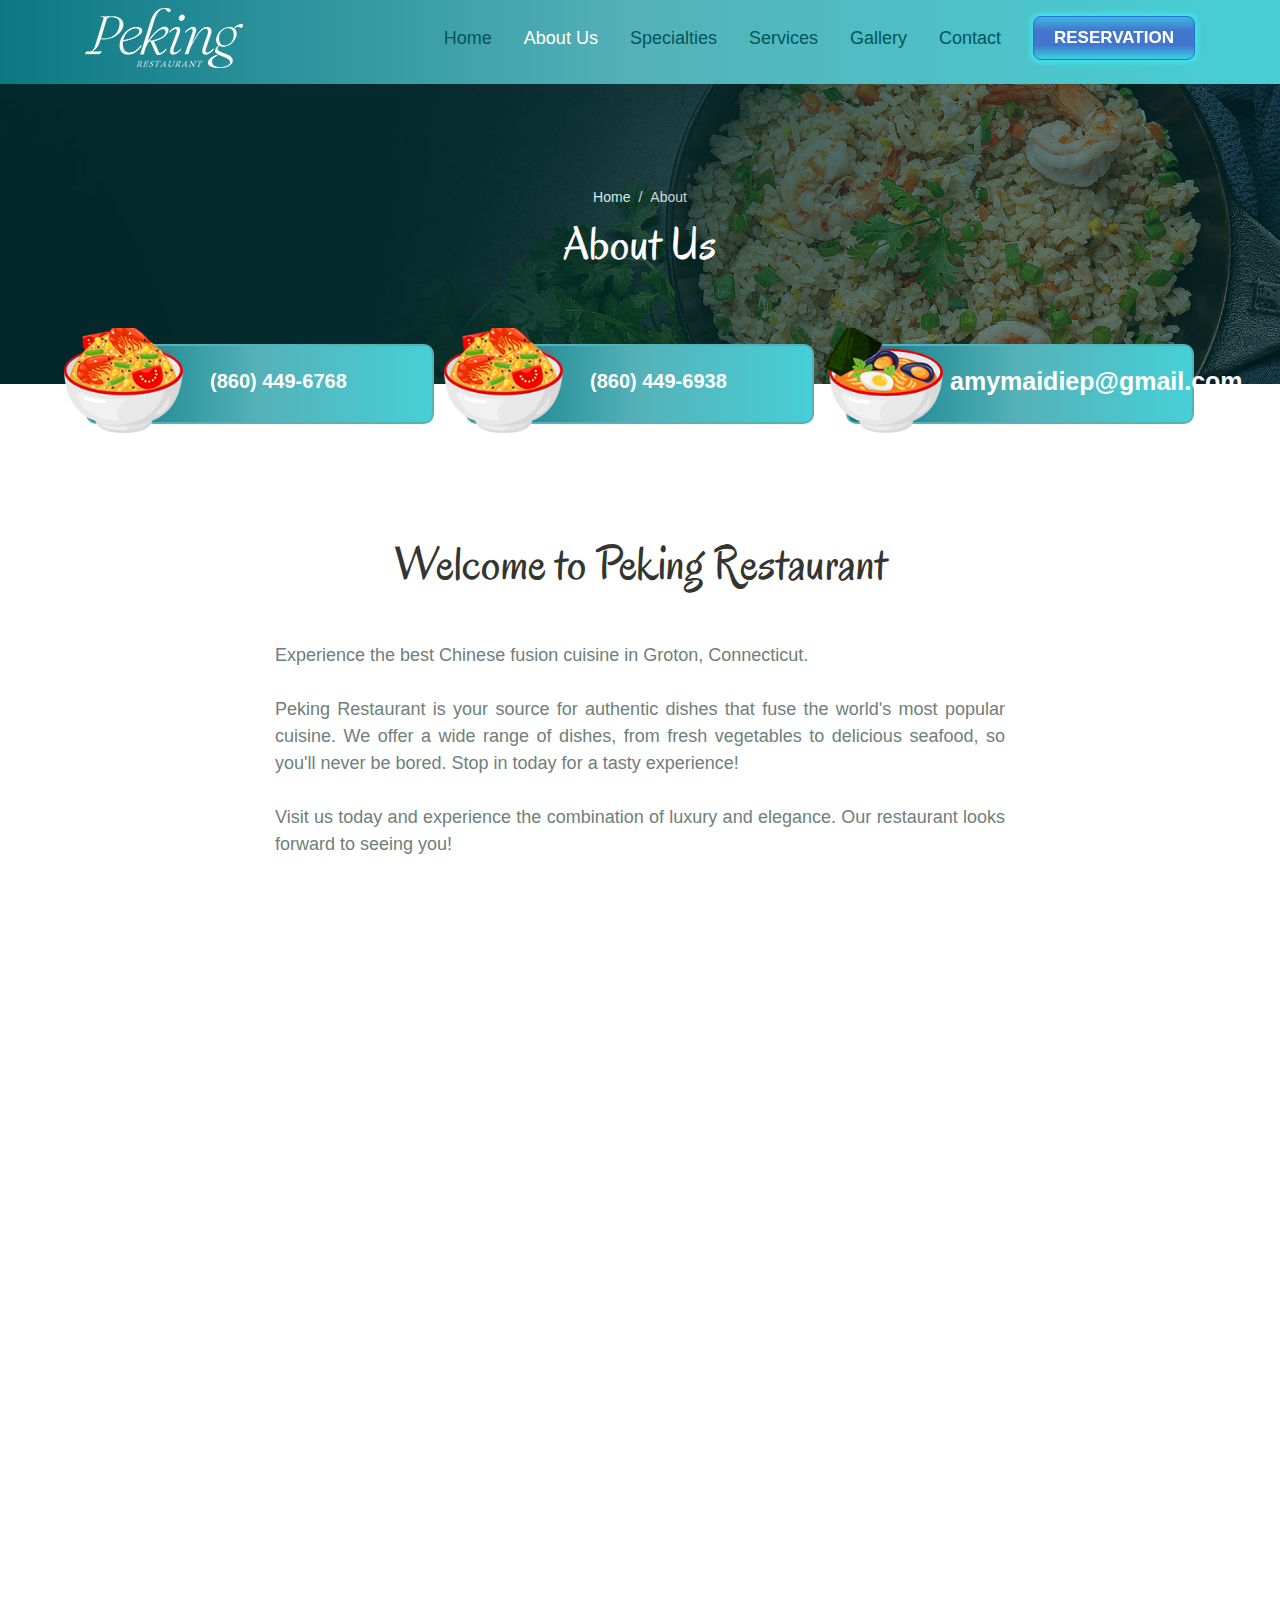
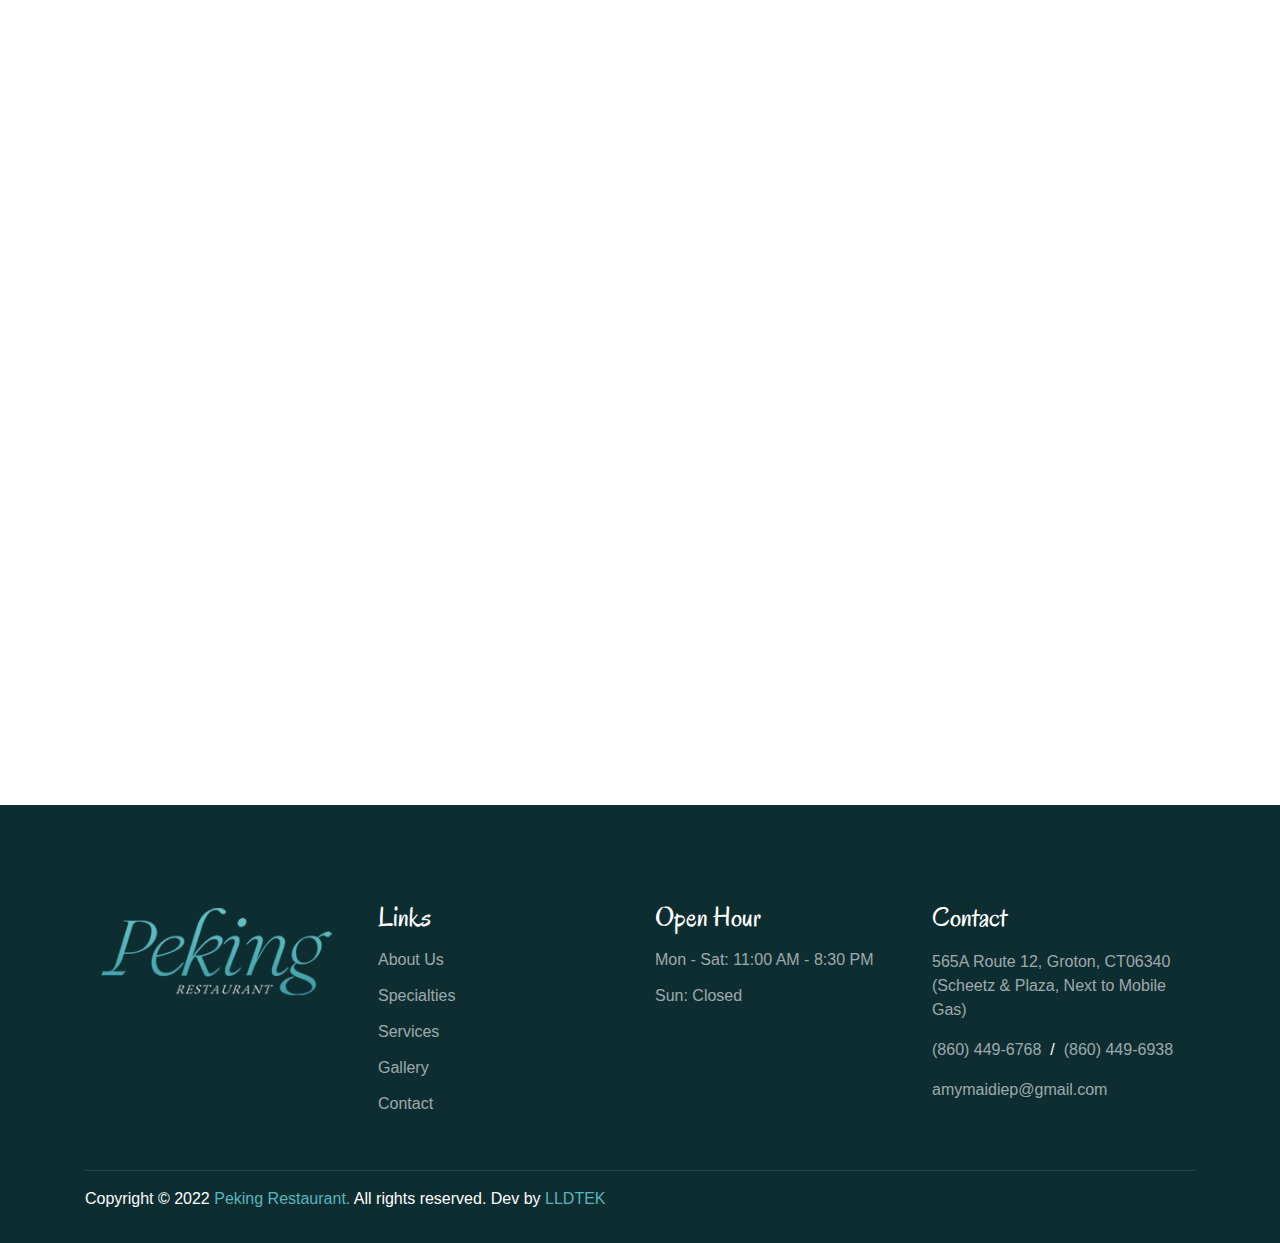
==== commit 562770a2: "sss" ====
--- a/about.html
+++ b/about.html
@@ -62,7 +62,7 @@
             <a class="nav-link" href="contact.html">Contact</a>
           </li>
           <li class="nav-item">
-            <a class="btn btn-primary ml-lg-3 btn-reservation hvr-wobble-horizontal" target=_blank href="https://www.lldtek.com/salon/appt/NDI4MzJ8cGVraW5nNTY1fENUXzA3NjQ5fDZkMTMyYmRmN2UxN2YzOTNlZGRhMjU0NjhmMDZjYzMy">Reservation</a>
+            <a class="btn btn-primary ml-lg-3 btn-reservation hvr-wobble-horizontal text-reservation" target=_blank href="https://www.lldtek.com/salon/appt/NDI4MzJ8cGVraW5nNTY1fENUXzA3NjQ5fDZkMTMyYmRmN2UxN2YzOTNlZGRhMjU0NjhmMDZjYzMy">Reservation</a>
           </li>
         </ul>
       </div> <!-- .navbar-collapse -->
@@ -87,40 +87,54 @@
     <div class="page-section py-3 mt-md-n5 custom-index">
       <div class="container p-3 p-md-0">
         <div class="row justify-content-center m-0">
-          <div class="col-md-4 mb-3">
-            <div class="card-service wow fadeInUp" style="visibility: visible; animation-name: fadeInUp;">
+          <div class="col-md-4 mb-3 pl-md-1 pr-md-1 pl-xl-3 pr-xl-3">
+            <div class="card-service wow fadeInUp div-phone" style="visibility: visible; animation-name: fadeInUp;">
               <div class="circle-shape bg-green text-color no-background phone-circle">
                 <!--<span class="mai-call"></span>-->
                 <img src="img/home/icon-03.png" alt="">
               </div>
-              <p>(860) 449-6768</p>
+              <a href="tel:+18604496768" class="phone-call">(860) 449-6768</a>
               <!--<div class="row">-->
               <!--<p>(860) 449-6768</p>-->
               <!--</div>-->
           
             </div>
           </div>
+          <div class="col-md-4 mb-3 pl-md-1 pr-md-1 pl-xl-3 pr-xl-3">
+            <div class="card-service wow fadeInUp div-phone" style="visibility: visible; animation-name: fadeInUp;">
+              <div class="circle-shape bg-green text-color no-background phone-circle">
+                <!--<span class="mai-call"></span>-->
+                <img src="img/home/icon-03.png" alt="">
+              </div>
+              <a href="tel:+18604496938" class="phone-call">(860) 449-6938</a>
+              <!--<div class="row">-->
+              <!--<p>(860) 449-6768</p>-->
+              <!--</div>-->
+          
+            </div>
+          </div>
         
-          <div class="col-md-3 social-media mb-3">
-            <div class="card-service wow fadeInUp" style="visibility: visible; animation-name: fadeInUp;">
-              <a href="https://www.facebook.com/pekingrestaurant06340" class="facebook" target="_blank">
-                <div class="circle-shape bg-green text-color mr-2 mr-lg-2">
-                  <span class="mai-logo-facebook-f"></span>
-                </div>
-              </a>
-              <a href="https://www.instagram.com/peking_restaurant_06340/" class="instagram" target="_blank">
-                <div class="circle-shape bg-green text-color mr-2 mr-lg-2">
-                  <span class="mai-logo-instagram"></span>
-                </div>
-              </a>
-              <a href="https://goo.gl/maps/7zcLcBK9V16VKU9q6" class="google" target="_blank">
-                <div class="circle-shape bg-green text-color">
-                  <span class="mai-logo-google"></span>
-                </div>
-              </a>
-            </div>
-          </div>
-          <div class="col-md-5 mb-3">
+        
+          <!--<div class="col-md-3 social-media mb-3">-->
+          <!--<div class="card-service wow fadeInUp" style="visibility: visible; animation-name: fadeInUp;">-->
+          <!--<a href="https://www.facebook.com/pekingrestaurant06340" class="facebook" target="_blank">-->
+          <!--<div class="circle-shape bg-green text-color mr-2 mr-lg-2">-->
+          <!--<span class="mai-logo-facebook-f"></span>-->
+          <!--</div>-->
+          <!--</a>-->
+          <!--<a href="https://www.instagram.com/peking_restaurant_06340/" class="instagram" target="_blank">-->
+          <!--<div class="circle-shape bg-green text-color mr-2 mr-lg-2">-->
+          <!--<span class="mai-logo-instagram"></span>-->
+          <!--</div>-->
+          <!--</a>-->
+          <!--<a href="https://goo.gl/maps/7zcLcBK9V16VKU9q6" class="google" target="_blank">-->
+          <!--<div class="circle-shape bg-green text-color">-->
+          <!--<span class="mai-logo-google"></span>-->
+          <!--</div>-->
+          <!--</a>-->
+          <!--</div>-->
+          <!--</div>-->
+          <div class="col-md-4 mb-3 pl-md-1 pr-md-1 pl-xl-3 pr-xl-3">
             <div class="card-service wow fadeInUp" style="visibility: visible; animation-name: fadeInUp;">
               <div class="circle-shape bg-green text-color no-background email-circle">
                 <!--<span class="mai-mail"></span>-->
@@ -140,7 +154,10 @@
             <h1 class="text-center mb-5">Welcome to Peking Restaurant</h1>
             <div class="text-lg">
               <p class="text-grey mb-4 text-justify">
-                Peking Restaurant Lorem Ipsum is simply dummy text of the printing and typesetting industry. Lorem Ipsum has been the industry's standard dummy text ever since the 1500s, when an unknown printer took a galley of type and scrambled it to make a type specimen book. It has survived not only five centuries, but also the leap into electronic typesetting, remaining essentially unchanged. It was popularised in the 1960s with the release of Letraset sheets containing Lorem Ipsum passages, and more recently with desktop publishing software like Aldus PageMaker including versions of Lorem Ipsum.
+                Experience the best Chinese fusion cuisine in Groton, Connecticut.
+                <br><br>
+                Peking Restaurant is your source for authentic dishes that fuse the world's most popular cuisine. We offer a wide range of dishes, from fresh vegetables to delicious seafood, so you'll never be bored. Stop in today for a tasty experience!
+                <br><br>
   
                 Visit us today and experience the combination of luxury and elegance. Our restaurant looks forward to seeing you!
               </p>
@@ -278,8 +295,8 @@
           <ul class="footer-menu">
             <li><a href="index.html">
               <img src="img/peking-restaurant-logo.png" alt="Peking Restaurant" class="margin-bottom pr-3"></a></li>
-            <hr>
-            <div class="footer-sosmed mt-3">
+            <!--<hr>-->
+            <div class="footer-sosmed mt-3 d-none">
               <a target=_blank href="https://www.facebook.com/pekingrestaurant06340"><span class="mai-logo-facebook-f"></span></a>
               <a target=_blank href="https://www.instagram.com/peking_restaurant_06340/"><span class="mai-logo-instagram"></span></a>
               <a target=_blank href="https://goo.gl/maps/7zcLcBK9V16VKU9q6"><span class="mai-logo-google"></span></a>
@@ -306,7 +323,8 @@
         <div class="col-sm-6 col-lg-3 py-3">
           <h3>Contact</h3>
           <p class="footer-link mt-2">565A Route 12, Groton, CT06340 (Scheetz & Plaza, Next to Mobile Gas)</p>
-          <a href="tel:+19494469353" class="footer-link">(860) 449-6768 - (860) 449-6938</a>
+          <a href="tel:+18604496768" class="footer-link">(860) 449-6768</a> &nbsp;<span>/</span>&nbsp;
+          <a href="tel:+18604496938" class="footer-link">(860) 449-6938</a>
           <a href="mailto:bhien124@yahoo.com" class="footer-link">amymaidiep@gmail.com</a>
       
       
--- a/css/theme.css
+++ b/css/theme.css
@@ -449,7 +449,12 @@
 .show > .btn-danger.dropdown-toggle:focus {
   box-shadow: none;
 }
-
+.text-phone{
+  color: #fbfb1c;
+}
+.text-reservation:hover{
+  color: #fbfb1c !important;
+}
 .btn-light {
   color: #343531;
   background-color: #F5F9F6;
@@ -1161,7 +1166,7 @@
 
 .page-hero {
   position: relative;
-  height: 600px;
+  height: 400px;
   z-index: 10;
 }
 
@@ -1302,6 +1307,7 @@
 
 .card-doctor:hover .header::before {
   opacity: 1;
+  background-color: transparent;
 }
 
 .card-doctor .header .meta {
@@ -1343,7 +1349,9 @@
   background-color: #fff;
   color: #52b7de;
 }
-
+.meta{
+  display: none;
+}
 .card-doctor .header img {
   width: 100%;
 }
@@ -1758,6 +1766,9 @@
   text-decoration: none;
     color: #52b7de;
 }
+.footer-sosmed{
+  display: none;
+}
 
 .contact-form {
   display: block;
@@ -1997,6 +2008,8 @@
 .card-service p, .card-service a.phone-call{
   margin-left: 10px;
   margin-bottom: 15px;
+  font-weight: 700;
+  font-size: 18px;
 }
 .navbar-light .navbar-toggler{
     color: #fff;
@@ -2142,10 +2155,20 @@
   .site-info{
     text-align: left;
   }
-  .card-service p, .card-service a.phone-call{
-    margin-left: -15px ;
-    font-size: 18px;
-  }
+  .card-service p{
+    margin-left: -20px ;
+    font-size: 16px;
+    font-weight: bold;
+  }
+  .card-service a.phone-call{
+    margin-left: -20px ;
+    font-size: 20px;
+    font-weight: bold;
+  }
+  .card-service a.phone-call:hover{
+    color: #f0f440;
+  }
+
   .card-service {
     /*width: 260px;*/
     padding: 12px;
@@ -2153,9 +2176,9 @@
   .circle-shape {
     flex-shrink: 0;
     padding: 0;
-    width: 65px;
-    height: 65px;
-    line-height: 45px;
+    width: 45px;
+    height: 45px;
+    line-height: 40px;
     border-radius: 50%;
     text-align: center;
     font-size: 21px;
@@ -2184,6 +2207,12 @@
   .phone-circle, .email-circle{
     margin-top: 0;
   }
+  .btn.booking-big {
+    font-size: 20px !important;
+  }
+  .page-hero {
+    height: 500px;
+  }
 
 }
 
@@ -2209,7 +2238,7 @@
     padding: 15px 20px;
   }
   .circle-shape img {
-    margin-left: 0;
+    margin-left: -73px;
   }
   .card-service p, a.phone-call{
     margin-left: 15px;
@@ -2221,9 +2250,9 @@
 
 @media (min-width: 1024px){
   .circle-shape {
-    width: 90px;             /* width: 40px;*/
-    height: 90px;
-    line-height: 45px;
+    width: 70px;             /* width: 40px;*/
+    height: 70px;
+    line-height: 60px;
     font-size: 23px;
   }
   .card-service {
@@ -2248,8 +2277,14 @@
   .page-section{
     padding-top: 80px;
   }
-  .card-service p, .card-service a.phone-call {
-     margin-left: 10px;
+  .card-service p {
+    margin-left: -30px;
+  }
+  .card-service a.phone-call {
+     margin-left: -10px;
+  }
+  .page-hero {
+    height: 600px;
   }
 }
 
@@ -2279,7 +2314,10 @@
 
 
 @media (min-width: 1440px){
-  .card-service p, .card-service a.phone-call {
+  .card-service p{
+    font-size: 22px;
+  }
+  .card-service a.phone-call {
     font-size: 25px;
   }
   .book-appt{
